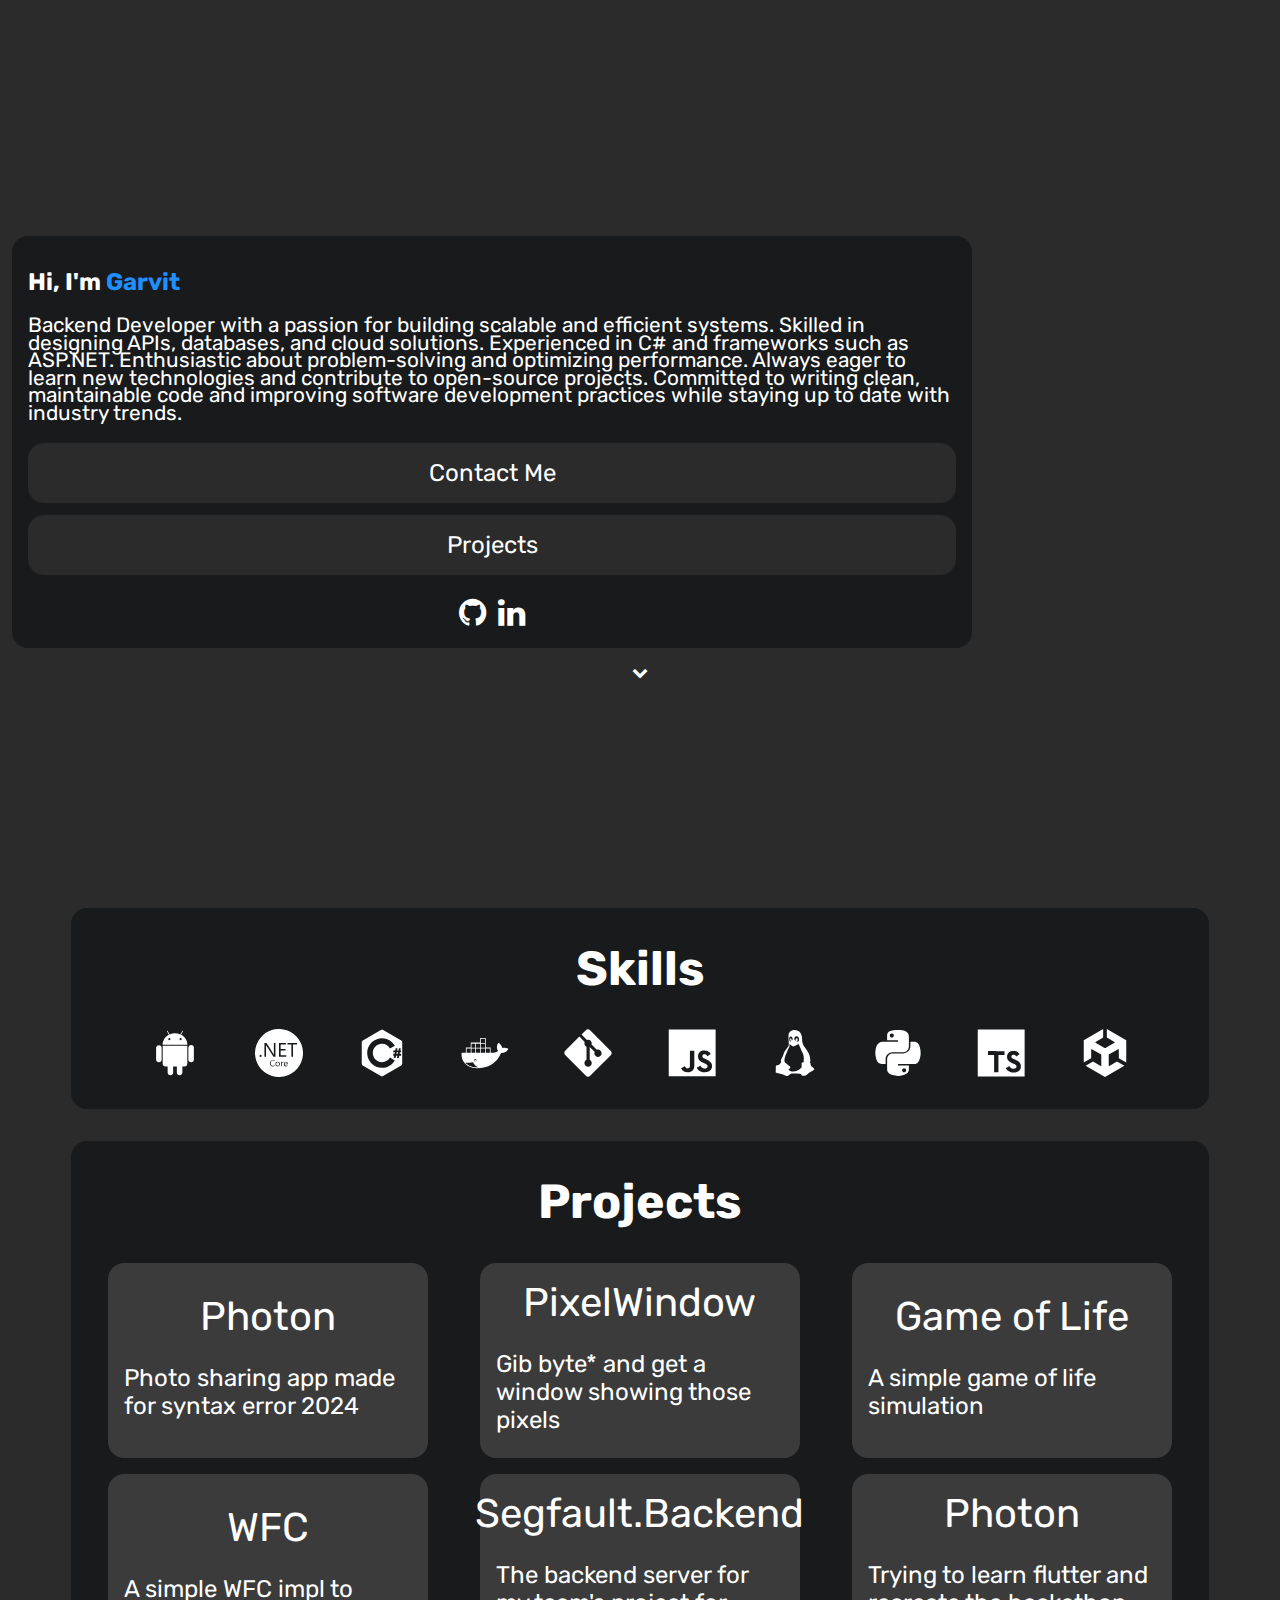
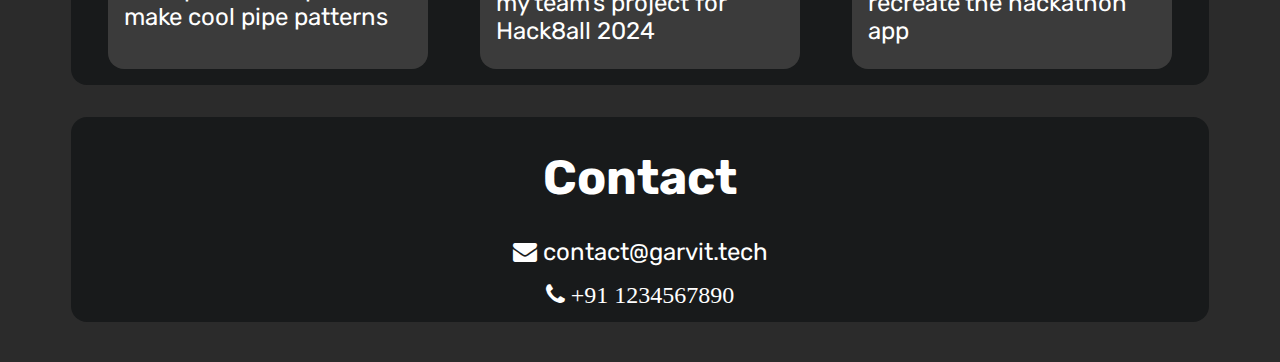
==== index.html @ 266274a6 "replace placeholder data" ====
<!DOCTYPE html>
<html lang="en">
<head>
    <meta charset="UTF-8">
    <title>Garvit Sharma</title>
    <meta name="viewport" content="width=device-width, initial-scale=1">
    <link rel="stylesheet" href="style.css">
    <!--suppress JSUnresolvedLibraryURL -->
    <link rel="stylesheet" href="https://cdnjs.cloudflare.com/ajax/libs/font-awesome/4.7.0/css/font-awesome.min.css">
</head>
<body>
<div class="first_page">
    <div class="first_page_content">
        <div class="about_me">
            <div class="about_me_content">
                <h1 class="title">Hi, I'm <span class="name">Garvit</span></h1>
                <p class="about_me_description">
                    Backend Developer with a passion for building scalable and efficient systems. Skilled in designing APIs, databases, and cloud solutions. Experienced in C# and frameworks such as ASP.NET. Enthusiastic about problem-solving and optimizing performance. Always eager to learn new technologies and contribute to open-source projects. Committed to writing clean, maintainable code and improving software development practices while staying up to date with industry trends.
                </p>
                <div class="social_links">
                    <div class="buttons">
                        <input type="button" class="button" style="margin-right: 1rem" value="Contact Me"
                               onclick="window.location.href='#third_page';">
                        <input type="button" class="button" value="Projects"
                               onclick="window.location.href='#second_page';">
                    </div>
                    <div class="links">
                        <a class="github_icon fa fa-github" href="https://github.com/gqvz"></a>
                        <a class="fa fa-linkedin" href="https://www.linkedin.com/in/garvit-sharma-71357a207/"></a>
                    </div>
                </div>
            </div>
        </div>
        <img class="image" src="https://media1.tenor.com/m/nisaHYy8yAYAAAAd/besito-catlove.gif"
                 alt="cet">
    </div>
    <a class="down_arrow fa fa-chevron-down" href="#second_page"></a>

</div>
<div id="second_page" class="second_page">
    <div class="second_page_content">
        <div class="skills_section">
            <h1 class="skills_header">Skills</h1>
            <div class="skills_list">
                <svg class="svg_skill" viewBox="0 0 128 128"
                     xmlns="http://www.w3.org/2000/svg" data-darkreader-inline-fill="">
                    <path d="M21.005 43.003c-4.053-.002-7.338 3.291-7.339 7.341l.005 30.736a7.34 7.34 0 0 0 7.342 7.343 7.33 7.33 0 0 0 7.338-7.342V50.34a7.345 7.345 0 0 0-7.346-7.337m59.193-27.602 5.123-9.355a1.023 1.023 0 0 0-.401-1.388 1.02 1.02 0 0 0-1.382.407l-5.175 9.453c-4.354-1.938-9.227-3.024-14.383-3.019-5.142-.005-10.013 1.078-14.349 3.005L44.45 5.075a1.01 1.01 0 0 0-1.378-.406 1.007 1.007 0 0 0-.404 1.38l5.125 9.349c-10.07 5.193-16.874 15.083-16.868 26.438l66.118-.008c.002-11.351-6.79-21.221-16.845-26.427M48.942 29.858a2.772 2.772 0 0 1 .003-5.545 2.78 2.78 0 0 1 2.775 2.774 2.776 2.776 0 0 1-2.778 2.771m30.106-.005a2.77 2.77 0 0 1-2.772-2.771 2.793 2.793 0 0 1 2.773-2.778 2.79 2.79 0 0 1 2.767 2.779 2.767 2.767 0 0 1-2.768 2.77M31.195 44.39l.011 47.635a7.82 7.82 0 0 0 7.832 7.831l5.333.002.006 16.264c-.001 4.05 3.291 7.342 7.335 7.342 4.056 0 7.342-3.295 7.343-7.347l-.004-16.26 9.909-.003.004 16.263c0 4.047 3.293 7.346 7.338 7.338 4.056.003 7.344-3.292 7.343-7.344l-.005-16.259 5.352-.004a7.835 7.835 0 0 0 7.836-7.834l-.009-47.635zm83.134 5.943a7.34 7.34 0 0 0-7.341-7.339c-4.053-.004-7.337 3.287-7.337 7.342l.006 30.738a7.334 7.334 0 0 0 7.339 7.339 7.337 7.337 0 0 0 7.338-7.343z"></path>
                </svg>
                <svg class="svg_skill" viewBox="0 0 128 128"
                     xmlns="http://www.w3.org/2000/svg" data-darkreader-inline-fill="">
                    <path d="M61.195 0h4.953c12.918.535 25.688 4.89 36.043 12.676 9.809 7.289 17.473 17.437 21.727 28.906 2.441 6.387 3.664 13.18 4.082 19.992v4.211c-.414 11.293-3.664 22.52-9.73 32.082-6.801 10.895-16.922 19.73-28.727 24.828A64.4 64.4 0 0 1 65.082 128h-2.144c-11.735-.191-23.41-3.66-33.297-9.992-11.196-7.113-20.114-17.785-25.028-30.117C1.891 81.19.441 74.02 0 66.812v-4.957c.504-14.39 5.953-28.609 15.41-39.496C23.168 13.31 33.5 6.48 44.887 2.937 50.172 1.27 55.676.41 61.195 0M25.191 37.523c-.03 12.153-.011 24.305-.011 36.454 1.43.011 2.86.011 4.293.011-.075-10.433.101-20.863-.106-31.293.48.907.918 1.84 1.465 2.707C37.035 54.91 43.105 64.5 49.309 74q2.607-.035 5.214.004c-.003-12.16-.007-24.32.004-36.48a308 308 0 0 0-4.25-.012c.075 10.32-.136 20.64.125 30.949-6.507-10.352-13.101-20.645-19.695-30.945a371 371 0 0 0-5.516.007m38.844-.011c-.129 12.16-.004 24.32-.047 36.476 6.469-.015 12.938.024 19.41-.02a83 83 0 0 1 .024-3.952c-5.012-.016-10.027.007-15.043-.02-.074-4.21-.004-8.426-.04-12.637 4.395-.078 8.79.012 13.18-.047-.011-1.277-.011-2.554-.019-3.832-4.387.141-8.773-.054-13.164.012q.019-6.035.02-12.078c4.699 0 9.398-.02 14.093.012-.008-1.301 0-2.606.016-3.906-6.145-.016-12.29-.008-18.43-.008m22.602.054c.004 1.266.004 2.528.008 3.79 3.488-.04 6.972.109 10.46.035-.023 10.863.004 21.718-.011 32.574 1.46.043 2.93.035 4.39-.09-.12-5.992.118-11.988-.156-17.977.067-2.699-.07-5.394.117-8.09.106-2.14-.277-4.277-.035-6.417 3.516.047 7.035.015 10.55.015a60 60 0 0 1 .075-3.832c-8.469-.105-16.937-.094-25.398-.008M13.55 69.094c-1.977.91-2.106 4.023-.149 5.027 1.72 1.18 4.305-.371 4.227-2.41.133-2.004-2.29-3.688-4.078-2.617m29.23 15.289c-4.277 3.469-4.226 11.195.5 14.25 2.668 1.695 6.102 1.344 8.922.215q.017-.93.05-1.86c-2.671 1.395-6.41 1.68-8.675-.61-2.965-3.237-2.297-9.269 1.613-11.476 2.211-1.164 4.907-.824 7.086.239-.007-.66-.004-1.32 0-1.98-3.097-1.099-6.922-1.04-9.496 1.222m17.207 2.71c-1.89.22-3.758 1.22-4.633 2.966-1.253 2.496-1.109 5.867.864 7.96 2.035 2.297 5.945 2.32 8.18.297 2.425-2.308 2.699-6.468.757-9.164-1.148-1.629-3.273-2.183-5.168-2.058m17.887 2.722c-1.66 2.883-1.332 7.25 1.598 9.211 2.183 1.22 4.933.832 7.074-.308q-.008-.927.031-1.848c-1.687 1.07-3.937 1.856-5.812.777-1.309-.722-1.704-2.257-1.914-3.625 2.875-.039 5.746-.082 8.625-.074-.075-1.828-.118-3.894-1.45-5.308-2.199-2.43-6.644-1.657-8.152 1.175M69.46 87.48v12.008q.98-.001 1.973.004c.023-2.195-.04-4.394.023-6.594.016-1.27.527-2.558 1.484-3.414.801-.605 1.883-.27 2.801-.246q-.018-.954-.023-1.902c-1.793-.398-3.336.652-4.242 2.117-.02-.633-.04-1.266-.051-1.894q-.986-.037-1.965-.079m0 0"></path>
                    <path d="M58.758 89.223c1.652-.805 4.023-.41 4.945 1.3 1.05 1.887 1.027 4.383-.137 6.211-1.52 2.286-5.527 1.786-6.523-.742-1.008-2.258-.617-5.484 1.715-6.77zm20.282 3.191c.046-1.574 1.144-3.137 2.726-3.48.976-.164 2.097.007 2.773.793.672.714.813 1.714.98 2.64-2.16.012-4.32-.031-6.48.047zm0 0"></path>
                </svg>
                <svg class="svg_skill" viewBox="0 0 128 128"
                     xmlns="http://www.w3.org/2000/svg" data-darkreader-inline-fill="">
                    <path d="m117.5 33.5.3-.2c-.6-1.1-1.5-2.1-2.4-2.6L67.1 2.9c-.8-.5-1.9-.7-3.1-.7s-2.3.3-3.1.7l-48 27.9c-1.7 1-2.9 3.5-2.9 5.4v55.7c0 1.1.2 2.3.9 3.4l-.2.1c.5.8 1.2 1.5 1.9 1.9l48.2 27.9c.8.5 1.9.7 3.1.7s2.3-.3 3.1-.7l48-27.9c1.7-1 2.9-3.5 2.9-5.4V36.1c.1-.8 0-1.7-.4-2.6m-53.5 70c-21.8 0-39.5-17.7-39.5-39.5S42.2 24.5 64 24.5c14.7 0 27.5 8.1 34.3 20l-13 7.5C81.1 44.5 73.1 39.5 64 39.5c-13.5 0-24.5 11-24.5 24.5s11 24.5 24.5 24.5c9.1 0 17.1-5 21.3-12.4l12.9 7.6c-6.8 11.8-19.6 19.8-34.2 19.8M115 62h-3.2l-.9 4h4.1v5h-5l-1.2 6h-4.9l1.2-6h-3.8l-1.2 6h-4.8l1.2-6H94v-5h3.5l.9-4H94v-5h5.3l1.2-6h4.9l-1.2 6h3.8l1.2-6h4.8l-1.2 6h2.2zm-12.7 4h3.8l.9-4h-3.8z"></path>
                </svg>
                <svg class="svg_skill" viewBox="0 0 128 128"
                     xmlns="http://www.w3.org/2000/svg" data-darkreader-inline-fill="">
                    <path d="M124.8 52.1c-4.3-2.5-10-2.8-14.8-1.4-.6-5.2-4-9.7-8-12.9l-1.6-1.3-1.4 1.6c-2.7 3.1-3.5 8.3-3.1 12.3.3 2.9 1.2 5.9 3 8.3-1.4.8-2.9 1.9-4.3 2.4-2.8 1-5.9 2-8.9 2H79V49H66V24H51v12H26v13H13v14H1.8l-.2 1.5c-.5 6.4.3 12.6 3 18.5l1.1 2.2.1.2c7.9 13.4 21.7 19 36.8 19 29.2 0 53.3-13.1 64.3-40.6 7.4.4 15-1.8 18.6-8.9l.9-1.8zM28 39h10v11H28zm13.1 44.2c0 1.7-1.4 3.1-3.1 3.1s-3.1-1.4-3.1-3.1 1.4-3.1 3.1-3.1c1.7.1 3.1 1.4 3.1 3.1M28 52h10v11H28zm-13 0h11v11H15zm27.7 50.2c-15.8-.1-24.3-5.4-31.3-12.4 2.1.1 4.1.2 5.9.2 1.6 0 3.2 0 4.7-.1 3.9-.2 7.3-.7 10.1-1.5 2.3 5.3 6.5 10.2 14 13.8zM51 63H40V52h11zm0-13H40V39h11zm13 13H53V52h11zm0-13H53V39h11zm0-13H53V26h11zm13 26H66V52h11zM38.8 81.2c-.2-.1-.5-.2-.8-.2-1.2 0-2.2 1-2.2 2.2s1 2.2 2.2 2.2 2.2-1 2.2-2.2c0-.3-.1-.6-.2-.8-.2.3-.4.5-.8.5-.5 0-.9-.4-.9-.9.1-.4.3-.7.5-.8"></path>
                </svg>
                <svg class="svg_skill" viewBox="0 0 128 128"
                     xmlns="http://www.w3.org/2000/svg" data-darkreader-inline-fill="">
                    <path d="M124.742 58.378 69.625 3.264c-3.172-3.174-8.32-3.174-11.497 0L46.685 14.71l14.518 14.518c3.375-1.139 7.243-.375 9.932 2.314a9.66 9.66 0 0 1 2.293 9.993L87.42 55.529c3.385-1.167 7.292-.413 9.994 2.295 3.78 3.777 3.78 9.9 0 13.679a9.673 9.673 0 0 1-13.683 0 9.68 9.68 0 0 1-2.105-10.521L68.578 47.933l-.002 34.341a9.7 9.7 0 0 1 2.559 1.828c3.779 3.777 3.779 9.898 0 13.683-3.779 3.777-9.904 3.777-13.679 0-3.778-3.784-4.088-9.905-.311-13.683.934-.933 1.855-1.638 2.855-2.11V47.333c-1-.472-1.92-1.172-2.856-2.111-2.861-2.86-3.396-7.06-1.928-10.576L40.983 20.333 3.229 58.123c-3.175 3.177-3.155 8.325.02 11.5l55.126 55.114c3.173 3.174 8.325 3.174 11.503 0l54.86-54.858c3.175-3.176 3.178-8.327.004-11.501"></path>
                </svg>
                <svg class="svg_skill" viewBox="0 0 128 128"
                     xmlns="http://www.w3.org/2000/svg" data-darkreader-inline-fill="">
                    <path d="M2 1v125h125V1zm66.119 106.513c-1.845 3.749-5.367 6.212-9.448 7.401-6.271 1.44-12.269.619-16.731-2.059-2.986-1.832-5.318-4.652-6.901-7.901l9.52-5.83c.083.035.333.487.667 1.071 1.214 2.034 2.261 3.474 4.319 4.485 2.022.69 6.461 1.131 8.175-2.427 1.047-1.81.714-7.628.714-14.065C58.433 78.073 58.48 68 58.48 58h11.709c0 11 .06 21.418 0 32.152.025 6.58.596 12.446-2.07 17.361m48.574-3.308c-4.07 13.922-26.762 14.374-35.83 5.176-1.916-2.165-3.117-3.296-4.26-5.795 4.819-2.772 4.819-2.772 9.508-5.485 2.547 3.915 4.902 6.068 9.139 6.949 5.748.702 11.531-1.273 10.234-7.378-1.333-4.986-11.77-6.199-18.873-11.531-7.211-4.843-8.901-16.611-2.975-23.335 1.975-2.487 5.343-4.343 8.877-5.235l3.688-.477c7.081-.143 11.507 1.727 14.756 5.355.904.916 1.642 1.904 3.022 4.045-3.772 2.404-3.76 2.381-9.163 5.879-1.154-2.486-3.069-4.046-5.093-4.724-3.142-.952-7.104.083-7.926 3.403-.285 1.023-.226 1.975.227 3.665 1.273 2.903 5.545 4.165 9.377 5.926 11.031 4.474 14.756 9.271 15.672 14.981.882 4.916-.213 8.105-.38 8.581"></path>
                </svg>
                <svg class="svg_skill" viewBox="0 0 128 128"
                     xmlns="http://www.w3.org/2000/svg" data-darkreader-inline-fill="">
                    <path d="M113.823 104.595c-1.795-1.478-3.629-2.921-5.308-4.525-1.87-1.785-3.045-3.944-2.789-6.678.147-1.573-.216-2.926-2.113-3.452.446-1.154.864-1.928 1.033-2.753.188-.92.178-1.887.204-2.834.264-9.96-3.334-18.691-8.663-26.835-2.454-3.748-5.017-7.429-7.633-11.066-4.092-5.688-5.559-12.078-5.633-18.981a47.6 47.6 0 0 0-1.081-9.475C80.527 11.956 77.291 7.233 71.422 4.7c-4.497-1.942-9.152-2.327-13.901-1.084-6.901 1.805-11.074 6.934-10.996 14.088.074 6.885.417 13.779.922 20.648.288 3.893-.312 7.252-2.895 10.34-2.484 2.969-4.706 6.172-6.858 9.397-1.229 1.844-2.317 3.853-3.077 5.931-2.07 5.663-3.973 11.373-7.276 16.5-1.224 1.9-1.363 4.026-.494 6.199.225.563.363 1.429.089 1.882-2.354 3.907-5.011 7.345-10.066 8.095-3.976.591-4.172 1.314-4.051 5.413.1 3.337.061 6.705-.28 10.021-.363 3.555.008 4.521 3.442 5.373 7.924 1.968 15.913 3.647 23.492 6.854 3.227 1.365 6.465.891 9.064-1.763 2.713-2.771 6.141-3.855 9.844-3.859 6.285-.005 12.572.298 18.86.369 1.702.02 2.679.653 3.364 2.199.84 1.893 2.26 3.284 4.445 3.526 4.193.462 8.013-.16 11.19-3.359 3.918-3.948 8.436-7.066 13.615-9.227 1.482-.619 2.878-1.592 4.103-2.648 2.231-1.922 2.113-3.146-.135-5M62.426 24.12c.758-2.601 2.537-4.289 5.243-4.801 2.276-.43 4.203.688 5.639 3.246 1.546 2.758 2.054 5.64.734 8.658-1.083 2.474-1.591 2.707-4.123 1.868-.474-.157-.937-.343-1.777-.652.708-.594 1.154-1.035 1.664-1.382 1.134-.772 1.452-1.858 1.346-3.148-.139-1.694-1.471-3.194-2.837-3.175-1.225.017-2.262 1.167-2.4 2.915-.086 1.089.095 2.199.173 3.589-3.446-1.023-4.711-3.525-3.662-7.118m-12.75-2.251c1.274-1.928 3.197-2.314 5.101-1.024 2.029 1.376 3.547 5.256 2.763 7.576-.285.844-1.127 1.5-1.716 2.241l-.604-.374c-.23-1.253-.276-2.585-.757-3.733-.304-.728-1.257-1.184-1.919-1.762-.622.739-1.693 1.443-1.757 2.228-.088 1.084.477 2.28.969 3.331.311.661 1.001 1.145 1.713 1.916l-1.922 1.51c-3.018-2.7-3.915-8.82-1.871-11.909M87.34 86.075c-.203 2.604-.5 2.713-3.118 3.098-1.859.272-2.359.756-2.453 2.964a102 102 0 0 0-.012 7.753c.061 1.77-.537 3.158-1.755 4.393-6.764 6.856-14.845 10.105-24.512 8.926-4.17-.509-6.896-3.047-9.097-6.639.98-.363 1.705-.607 2.412-.894 3.122-1.27 3.706-3.955 1.213-6.277-1.884-1.757-3.986-3.283-6.007-4.892-1.954-1.555-3.934-3.078-5.891-4.629-1.668-1.323-2.305-3.028-2.345-5.188-.094-5.182.972-10.03 3.138-14.747 1.932-4.209 3.429-8.617 5.239-12.885.935-2.202 1.906-4.455 3.278-6.388 1.319-1.854 2.134-3.669 1.988-5.94-.084-1.276-.016-2.562-.016-3.843l.707-.352c1.141.985 2.302 1.949 3.423 2.959 4.045 3.646 7.892 3.813 12.319.67 1.888-1.341 3.93-2.47 5.927-3.652.497-.294 1.092-.423 1.934-.738 2.151 5.066 4.262 10.033 6.375 15 1.072 2.524 1.932 5.167 3.264 7.547 2.671 4.775 4.092 9.813 4.07 15.272-.012 2.83.137 5.67-.081 8.482"
                          fill-rule="evenodd"></path>
                </svg>
                <svg class="svg_skill" viewBox="0 0 128 128"
                     xmlns="http://www.w3.org/2000/svg" data-darkreader-inline-fill="">
                    <path d="M49.33 62h29.159C86.606 62 93 55.132 93 46.981V19.183c0-7.912-6.632-13.856-14.555-15.176-5.014-.835-10.195-1.215-15.187-1.191-4.99.023-9.612.448-13.805 1.191C37.098 6.188 35 10.758 35 19.183V30h29v4H23.776c-8.484 0-15.914 5.108-18.237 14.811-2.681 11.12-2.8 17.919 0 29.53C7.614 86.983 12.569 93 21.054 93H31V79.952C31 70.315 39.428 62 49.33 62m-1.838-39.11c-3.026 0-5.478-2.479-5.478-5.545 0-3.079 2.451-5.581 5.478-5.581 3.015 0 5.479 2.502 5.479 5.581-.001 3.066-2.465 5.545-5.479 5.545m74.789 25.921C120.183 40.363 116.178 34 107.682 34H97v12.981C97 57.031 88.206 65 78.489 65H49.33C41.342 65 35 72.326 35 80.326v27.8c0 7.91 6.745 12.564 14.462 14.834 9.242 2.717 17.994 3.208 29.051 0C85.862 120.831 93 116.549 93 108.126V97H64v-4h43.682c8.484 0 11.647-5.776 14.599-14.66 3.047-9.145 2.916-17.799 0-29.529m-41.955 55.606c3.027 0 5.479 2.479 5.479 5.547 0 3.076-2.451 5.579-5.479 5.579-3.015 0-5.478-2.502-5.478-5.579 0-3.068 2.463-5.547 5.478-5.547"></path>
                </svg>
                <svg class="svg_skill" viewBox="0 0 128 128"
                     xmlns="http://www.w3.org/2000/svg" data-darkreader-inline-fill="">
                    <path d="M2 63.91v62.5h125v-125H2zm100.73-5a15.56 15.56 0 0 1 7.82 4.5 20.6 20.6 0 0 1 3 4c0 .16-5.4 3.81-8.69 5.85-.12.08-.6-.44-1.13-1.23a7.09 7.09 0 0 0-5.87-3.53c-3.79-.26-6.23 1.73-6.21 5a4.6 4.6 0 0 0 .54 2.34c.83 1.73 2.38 2.76 7.24 4.86 8.95 3.85 12.78 6.39 15.16 10 2.66 4 3.25 10.46 1.45 15.24-2 5.2-6.9 8.73-13.83 9.9a38.3 38.3 0 0 1-9.52-.1A23 23 0 0 1 80 109.19c-1.15-1.27-3.39-4.58-3.25-4.82a9 9 0 0 1 1.15-.73l4.6-2.64 3.59-2.08.75 1.11a16.8 16.8 0 0 0 4.74 4.54c4 2.1 9.46 1.81 12.16-.62a5.43 5.43 0 0 0 .69-6.92c-1-1.39-3-2.56-8.59-5-6.45-2.78-9.23-4.5-11.77-7.24a16.5 16.5 0 0 1-3.43-6.25 25 25 0 0 1-.22-8c1.33-6.23 6-10.58 12.82-11.87a31.7 31.7 0 0 1 9.49.26zm-29.34 5.24v5.12H57.16v46.23H45.65V69.26H29.38v-5a49 49 0 0 1 .14-5.16c.06-.08 10-.12 22-.1h21.81z"></path>
                </svg>
                <svg class="svg_skill" viewBox="0 0 128 128"
                     xmlns="http://www.w3.org/2000/svg" data-darkreader-inline-fill="">
                    <path d="M59.049 0 7.339 29.855V89.56l19.825-11.45V54.714c.009-.402.225-.771.573-.967a1.13 1.13 0 0 1 1.129-.008l24.087 13.9a2.28 2.28 0 0 1 1.133 1.97v27.8a1.16 1.16 0 0 1-.565.98 1.13 1.13 0 0 1-1.124.012l-20.27-11.718-19.832 11.46L63.991 128l51.702-29.856-19.817-11.46-20.261 11.703a1.15 1.15 0 0 1-1.124-.008 1.15 1.15 0 0 1-.568-.976V69.608c0-.82.424-1.56 1.133-1.968L99.13 53.737a1.12 1.12 0 0 1 1.124.008c.352.196.572.565.575.967v23.396l19.83 11.454V29.855h-.009L68.96 0v22.9l20.26 11.696c.347.204.555.577.555.984 0 .403-.212.773-.555.976L65.137 50.468a2.3 2.3 0 0 1-2.27 0L38.791 36.556a1.12 1.12 0 0 1-.56-.976 1.13 1.13 0 0 1 .56-.984L59.048 22.9zm0 0"></path>
                </svg>
            </div>
        </div>
        <div class="projects_section">
            <h1 class="projects_header">Projects</h1>
            <div class="projects_list">
                <div class="project">
                    <a href="https://github.com/phot-on" class="project_title" >Photon</a>
                    <p class="project_description">
                        Photo sharing app made for syntax error 2024
                    </p>
                </div>

                <div class="project">
                    <a href="https://github.com/gqvz/PixelWindow" class="project_title" >PixelWindow</a>
                    <p class="project_description">
                        Gib byte* and get a window showing those pixels
                    </p>
                </div>

                <div class="project">
                    <a href="https://github.com/gqvz/GameOfLife" class="project_title" >Game of Life</a>
                    <p class="project_description">
                        A simple game of life simulation
                    </p>
                </div>

                <div class="project">
                    <a href="https://github.com/gqvz/WFC" class="project_title" >WFC</a>
                    <p class="project_description">
                        A simple WFC impl to make cool pipe patterns
                    </p>
                </div>

                <div class="project">
                    <a href="https://github.com/gqvz/Segfault.Backend" class="project_title" >Segfault.Backend</a>
                    <p class="project_description">
                        The backend server for my team's project for Hack8all 2024
                    </p>
                </div>

                <div class="project">
                    <a href="https://github.com/gqvz/photon" class="project_title">Photon</a>
                    <p class="project_description">
                        Trying to learn flutter and recreate the hackathon app
                    </p>
                </div>
            </div>
        </div>
    </div>
</div>
<div id="third_page" class="third_page">
    <div class="third_page_content">
        <div class="contact_section">
            <h1 class="contact_header">Contact</h1>
            <div class="contact_info">
                <a class="email" href="mailto:contact@garvit.tech">
                    <span class="fa fa-envelope"></span>
                    contact@garvit.tech
                </a>
                <span class="phone fa fa-phone">
                    +91 1234567890
                </span>
            </div>
        </div>
    </div>
</div>
</body>
</html>
---- style.css ----
@import url('https://fonts.googleapis.com/css2?family=Roboto:ital,wght@0,100..900;1,100..900&family=Rubik:ital,wght@0,300..900;1,300..900&display=swap');

body {
    display: flex;
    flex-direction: column;
    background-color: #2b2b2b;
    color: white;
}

* {
    font-family: 'Rubik', sans-serif;
}

.skills_header, .projects_header, .contact_header {
    align-self: center;
    font-size: 3rem;
}

a, a:visited {
    font-family: 'Rubik', sans-serif;
    text-decoration: none;
    color: white;
}

.name {
    color: dodgerblue;
}

.button {
    background: #2b2b2b;
    border-radius: 1rem;
    color: white;
    font-family: 'Rubik', sans-serif;
    box-shadow: none;
    border: none;
    margin-right: 1rem;
}

.button:hover {
    background: #3b3b3b;
}

.button:active {
    background: #1b1b1b;
}

.first_page {
    display: flex;
    flex-direction: column;
    justify-content: center;
    height: 100vh;
}

.first_page_content {
    display: flex;
    flex-direction: row;
    justify-content: space-around;
    flex-wrap: wrap;
    align-content: center;
}

.second_page_content, .third_page_content {
    display: flex;
    flex-direction: row;
    justify-content: space-around;
    flex-wrap: wrap;
    align-content: center;
}

.about_me {
    display: flex;
    overflow: scroll;
    flex-direction: column;
    background-color: #181a1b;
    border-radius: 1rem;
}

.about_me_content {
    word-wrap: break-word;
    padding: 1rem;
}

.skills_section, .projects_section, .contact_section {
    display: flex;
    flex-direction: column;
    margin-bottom: 2rem;
    justify-content: center;
    align-self: center;
    width: 90%;
    height: 100%;
    background-color: #181a1b;
    border-radius: 1rem;
}

.contact_section {
    margin-bottom: 2rem;
}

.skills_list {
    display: flex;
    flex-direction: row;
    justify-content: space-evenly;
    align-self: center;
    flex-wrap: wrap;
    width: 90%;
    height: 100%;
    margin-bottom: 2rem;
    border-radius: 1rem;
}

.projects_list {
    display: flex;
    flex-direction: row;
    justify-content: space-evenly;
    align-self: center;
    flex-wrap: wrap;
    width: 100%;
    height: 100%;
    margin-bottom: 1rem;
    border-radius: 1rem;
}

.project {
    display: flex;
    flex-direction: column;
    justify-content: center;
    background-color: #3b3b3b;
    border-radius: 1rem;
}

.project_title {
    align-self: center;
    margin-top: 1rem;
}

.project_description {
    overflow: scroll;
    padding-left: 1rem;
    padding-right: 1rem;
}

.github_icon {
    padding-right: 0.3rem;
}

.contact_info {
    display: flex;
    flex-wrap: wrap;
    flex-direction: column;
    justify-content: space-around;
    margin-bottom: 1rem;
}

.email{
    margin-bottom: 1rem;
}

.phone {
    align-self: center;
}

@media only screen and (min-width: 1480px) {
    .down_arrow {
        padding-top: 6rem;
        align-self: center;
    }

    .links {
        font-size: 2rem;
        padding-top: 1rem;
    }

    .button {
        padding: 1rem;
        font-size: 2rem;
    }

    .contact_info {
        align-self: center;
        margin-bottom: 1rem;
        font-size: 2rem;
    }

    .title {
        font-size: 4rem;
    }

    .social_links {
        display: flex;
        flex-direction: row;
        justify-content: space-between;
        align-content: flex-end;
    }

    .about_me_description {
        line-height: 2rem;
        font-size: 2em;
    }

    .about_me {
        min-width: 20rem;
        max-width: 60rem;
    }

    .svg_skill {
        width: 7rem;
        height: 7rem;
        fill: rgb(255, 255, 255);
    }

    .image {
        height: 30rem;
        width: 30rem;
        border-radius: 50%;
        margin-top: 2rem;
    }

    .skills_list {
        gap: 7rem;
    }

    .projects_list {
        gap: 1rem;
    }

    .skill_item {
        width: 2rem;
        padding: 2rem 5rem 1rem;
        height: 2rem;
    }

    .project {
        min-width: 2rem;
        max-width: 24rem;
    }

    .project_title {
        font-size: 2.5rem;
    }

    .project_description {
        font-size: 1.5rem;
    }
}

@media only screen and (min-width: 1300px) and (max-width: 1480px) {
    .down_arrow {
        padding-top: 6rem;
        align-self: center;
    }

    .links {
        font-size: 2rem;
        padding-top: 1rem;
    }

    .button {
        padding: 1rem;
        font-size: 1.6rem;
    }

    .contact_info {
        align-self: center;
        margin-bottom: 1rem;
        font-size: 2rem;
    }

    .title {
        font-size: 2rem;
    }

    .social_links {
        display: flex;
        flex-direction: row;
        justify-content: space-between;
        align-content: flex-end;
    }

    .about_me_description {
        line-height: 1.8rem;
        font-size: 1.5em;
    }

    .about_me {
        min-width: 10rem;
        max-width: 60rem;
    }

    .svg_skill {
        width: 7rem;
        height: 7rem;
        fill: rgb(255, 255, 255);
    }

    .image {
        width: 20rem;
        height: 20rem;
        border-radius: 50%;
        margin-top: 1rem;
    }

    .skills_list {
        gap: 6rem;
    }

    .projects_list {
        gap: 0.8rem;
    }

    .skill_item {
        width: 5rem;
        padding: 2rem 5rem 1rem;
        height: 5rem;
    }

    .project {
        min-width: 2rem;
        max-width: 24rem;
    }

    .project_title {
        font-size: 2.5rem;
    }

    .project_description {
        font-size: 1.5rem;
    }
}
@media only screen and (min-width: 1130px) and (max-width: 1300px) {
    .down_arrow {
        margin-top: 1rem;
        align-self: center;
    }

    .links {
        font-size: 2rem;
        padding-top: 0.5rem;
        align-self: center;
    }

    .button {
        width: 100%;
        padding: 1rem 3rem 1rem;
        margin-bottom: 0.7rem;
        font-size: 1.5rem;
    }

    .contact_info {
        align-self: center;
        margin-bottom: 1rem;
        font-size: 1.5rem;
    }

    .title {
        font-size: 1.5rem;
    }

    .social_links {
        display: flex;
        flex-direction: column;
        justify-content: center;
        align-content: center;
    }

    .about_me_description {
        line-height: 1.1rem;
        font-size: 1.3rem;
    }

    .about_me {
        min-width: 10rem;
        max-width: 60rem;
    }

    .svg_skill {
        width: 3rem;
        height: 3rem;
        fill: rgb(255, 255, 255);
    }

    .image {
        width: 18rem;
        height: 18rem;
        border-radius: 50%;
        margin-top: 1rem;
    }

    .email {
        margin-bottom: 1rem;
    }

    .skills_list {
        gap: 2rem;
    }

    .projects_list {
        gap: 1rem;
    }

    .skill_item {
        width: 5rem;
        padding: 2rem 5rem 1rem;
        height: 5rem;
    }

    .project {
        min-width: 25vw;
        max-width: 20rem;
    }

    .project_title {
        font-size: 2.5rem;
    }

    .project_description {
        font-size: 1.5rem;
    }
}
@media only screen and (min-width: 750px) and (max-width: 1130px) {
    .down_arrow {
        margin-top: 1rem;
        align-self: center;
    }

    .links {
        font-size: 2rem;
        padding-top: 0.5rem;
        align-self: center;
    }

    .button {
        width: 100%;
        padding: 1rem 3rem 1rem;
        margin-bottom: 0.7rem;
        font-size: 1.5rem;
    }

    .contact_info {
        align-self: center;
        margin-bottom: 1rem;
        font-size: 1.5rem;
    }

    .title {
        font-size: 1.5rem;
    }

    .social_links {
        display: flex;
        flex-direction: column;
        justify-content: center;
        align-content: center;
    }

    .about_me_description {
        line-height: 1.1rem;
        font-size: 1.3rem;
    }

    .about_me {
        min-width: 10rem;
        max-width: 60rem;
    }

    .svg_skill {
        width: 3rem;
        height: 3rem;
        fill: rgb(255, 255, 255);
    }

    .image {
        width: 18rem;
        height: 18rem;
        border-radius: 50%;
        margin-top: 1rem;
    }

    .email {
        margin-bottom: 1rem;
    }

    .skills_list {
        gap: 2rem;
    }

    .projects_list {
        gap: 1rem;
    }

    .skill_item {
        width: 5rem;
        padding: 2rem 5rem 1rem;
        height: 5rem;
    }

    .project {
        min-width: 40vw;
        max-width: 20rem;
    }

    .project_title {
        font-size: 2.5rem;
    }

    .project_description {
        font-size: 1.5rem;
    }
}
@media only screen and (min-width: 650px) and (max-width: 750px) {
    .down_arrow {
        margin-top: 1rem;
        align-self: center;
    }

    .links {
        font-size: 2rem;
        padding-top: 0.5rem;
        align-self: center;
    }

    .button {
        width: 100%;
        padding: 1rem 3rem 1rem;
        margin-bottom: 0.7rem;
        font-size: 1.5rem;
    }

    .contact_info {
        align-self: center;
        margin-bottom: 1rem;
        font-size: 1.5rem;
    }

    .title {
        font-size: 1.5rem;
    }

    .social_links {
        display: flex;
        flex-direction: column;
        justify-content: center;
        align-content: center;
    }

    .about_me_description {
        line-height: 1.1rem;
        font-size: 1.3rem;
    }

    .about_me {
        min-width: 10rem;
        max-width: 60rem;
    }

    .svg_skill {
        width: 3rem;
        height: 3rem;
        fill: rgb(255, 255, 255);
    }

    .image {
        width: 18rem;
        height: 18rem;
        border-radius: 50%;
        margin-top: 1rem;
    }

    .email {
        margin-bottom: 1rem;
    }

    .skills_list {
        gap: 2rem;
    }

    .projects_list {
        gap: 1rem;
    }

    .skill_item {
        width: 5rem;
        padding: 2rem 5rem 1rem;
        height: 5rem;
    }

    .project {
        min-width: 80vw;
        max-width: 20rem;
    }

    .project_title {
        font-size: 2.5rem;
    }

    .project_description {
        font-size: 1.5rem;
    }
}

@media only screen and (min-width: 400px) and (max-width: 650px) {
    .down_arrow {
        margin-top: 1rem;
        align-self: center;
    }

    .links {
        font-size: 2rem;
        padding-top: 0.5rem;
        align-self: center;
    }

    .button {
        width: 100%;
        padding: 0.7rem 3rem 0.7rem;
        margin-bottom: 0.7rem;
        font-size: 1.5rem;
    }

    .contact_info {
        align-self: center;
        margin-bottom: 1rem;
        font-size: 1.5rem;
    }

    .title {
        font-size: 1.5rem;
    }

    .social_links {
        display: flex;
        flex-direction: column;
        justify-content: center;
        align-content: center;
    }

    .about_me_description {
        line-height: 1.1rem;
        font-size: 1.3rem;
    }

    .about_me {
        min-width: 10rem;
        max-width: 60rem;
    }

    .svg_skill {
        width: 3rem;
        height: 3rem;
        fill: rgb(255, 255, 255);
    }

    .image {
        width: 18rem;
        height: 18rem;
        border-radius: 50%;
        margin-top: 1rem;
    }

    .email {
        margin-bottom: 1rem;
    }

    .skills_list {
        gap: 2rem;
    }

    .projects_list {
        gap: 1rem;
    }

    .skill_item {
        width: 5rem;
        padding: 2rem 5rem 1rem;
        height: 5rem;
    }

    .project {
        min-width: 80vw;
        max-width: 20rem;
    }

    .project_title {
        font-size: 2.5rem;
    }

    .project_description {
        font-size: 1.5rem;
    }
}

@media only screen and (max-width: 400px) {
    .down_arrow {
        margin-top: 1rem;
        align-self: center;
    }

    .links {
        font-size: 1.2rem;
        padding-top: 0.5rem;
        align-self: center;
    }

    .button {
        width: 100%;
        padding: 0.5rem 1rem 0.5rem;
        margin-bottom: 0.7rem;
        font-size: 1rem;
    }

    .contact_info {
        align-self: center;
        margin-bottom: 1rem;
        font-size: 1.5rem;
    }

    .title {
        font-size: 4vh;
    }

    .social_links {
        display: flex;
        flex-direction: column;
        justify-content: center;
        align-content: center;
    }

    .about_me_description {
        line-height: 2vh;
        font-size: 2vh;
    }

    .about_me {
        min-width: 10rem;
        max-width: 60rem;
    }

    .svg_skill {
        width: 3rem;
        height: 3rem;
        fill: rgb(255, 255, 255);
    }

    .image {
        width: 16rem;
        height: 16rem;
        border-radius: 50%;
        margin-top: 1rem;
    }

    .email {
        margin-bottom: 1rem;
    }

    .skills_list {
        gap: 2rem;
    }

    .projects_list {
        gap: 1rem;
    }

    .skill_item {
        width: 5rem;
        padding: 2rem 5rem 1rem;
        height: 5rem;
    }

    .project {
        min-width: 2rem;
        max-width: 17rem;
    }

    .project_title {
        font-size: 2.5rem;
    }

    .project_description {
        font-size: 1.5rem;
    }
}
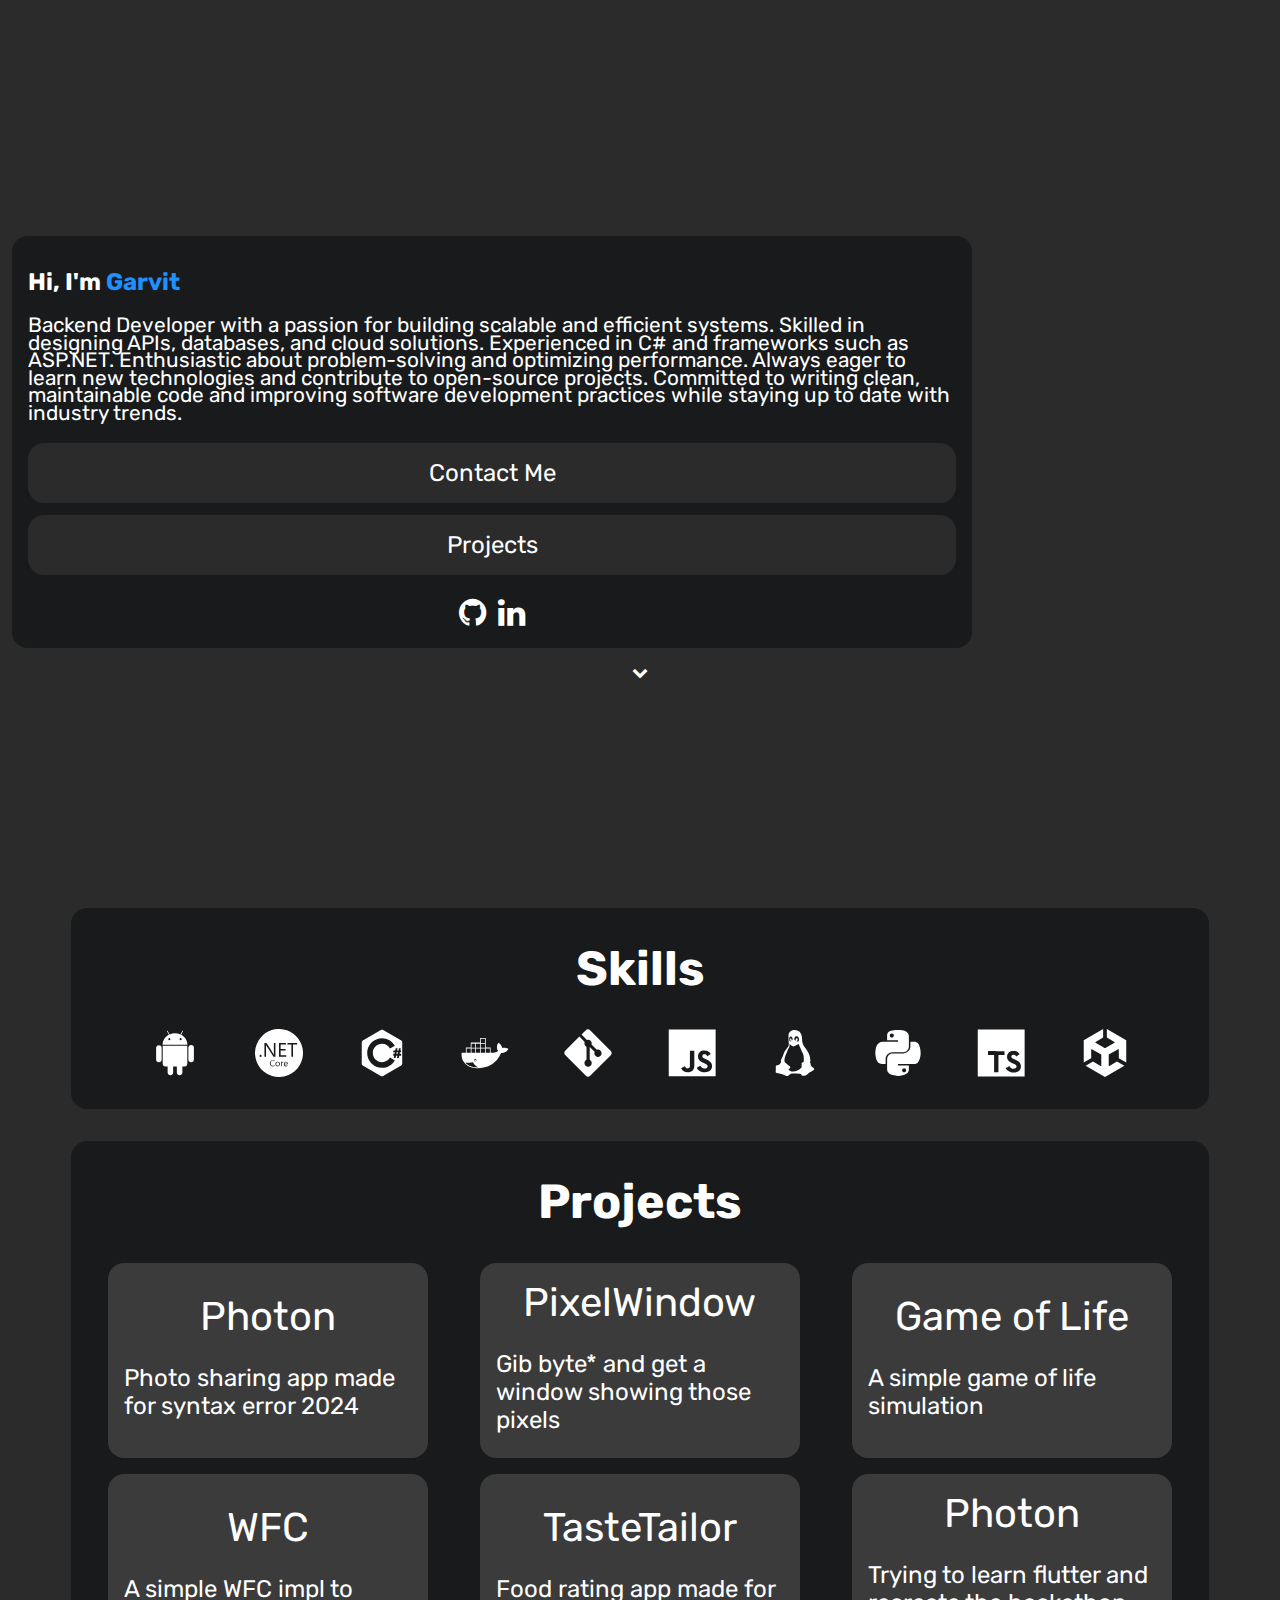
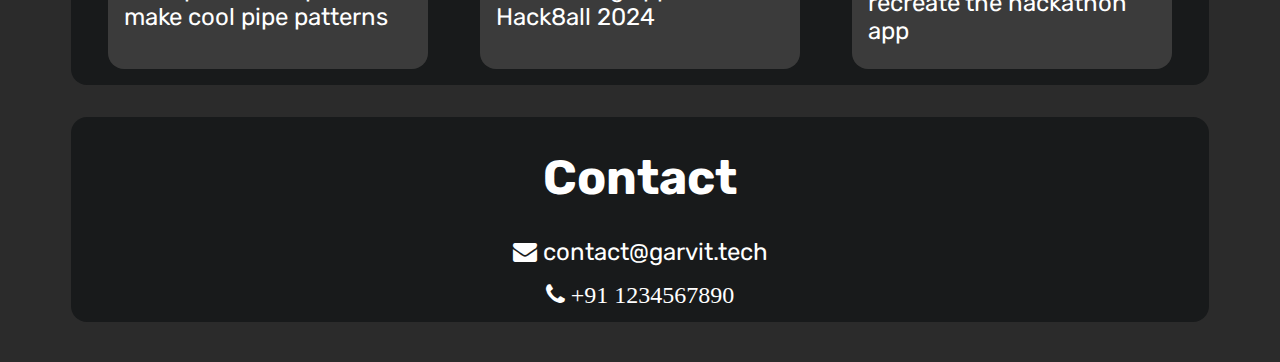
==== commit 03d652fb: "update projects" ====
--- a/index.html
+++ b/index.html
@@ -118,9 +118,9 @@
                 </div>
 
                 <div class="project">
-                    <a href="https://github.com/gqvz/Segfault.Backend" class="project_title" >Segfault.Backend</a>
+                    <a href="https://github.com/gqvz/Segfault.Backend" class="project_title" >TasteTailor</a>
                     <p class="project_description">
-                        The backend server for my team's project for Hack8all 2024
+                        Food rating app made for Hack8all 2024
                     </p>
                 </div>
 
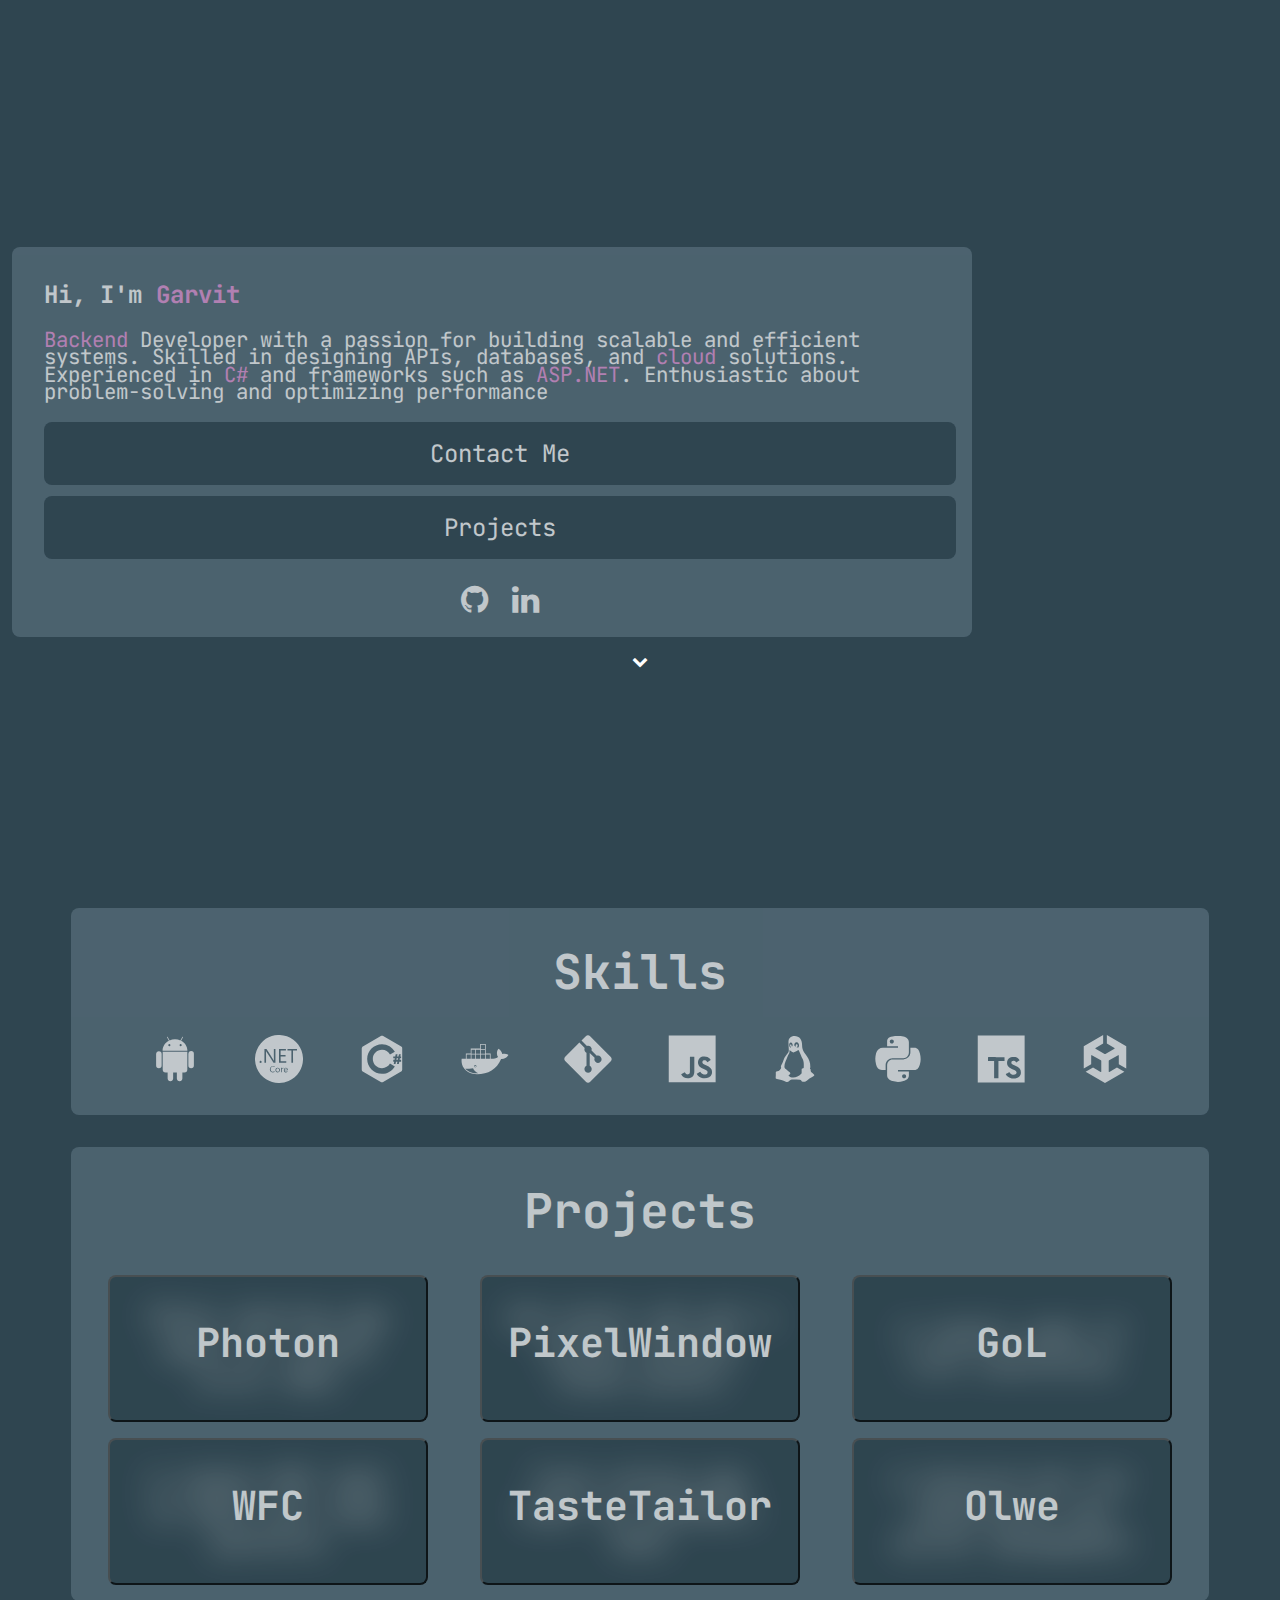
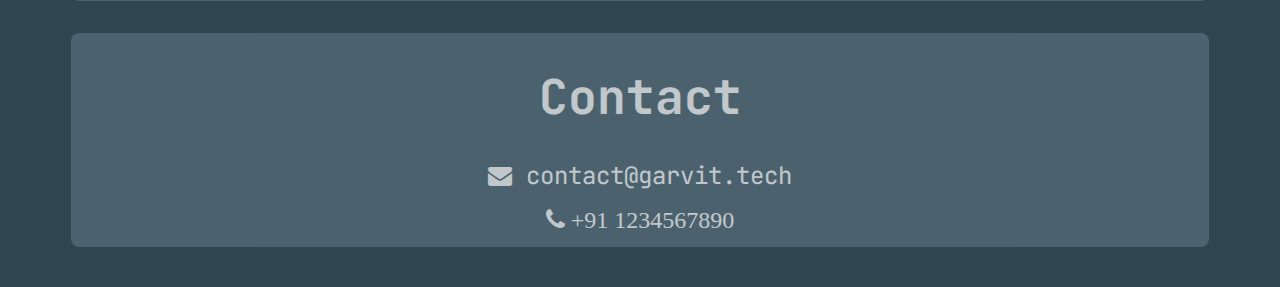
==== commit 7c089ec9: "add anim to projects" ====
--- a/index.html
+++ b/index.html
@@ -13,13 +13,13 @@
     <div class="first_page_content">
         <div class="about_me">
             <div class="about_me_content">
-                <h1 class="title">Hi, I'm <span class="name">Garvit</span></h1>
+                <h1 class="title">Hi, I'm <span class="blue">Garvit</span></h1>
                 <p class="about_me_description">
-                    Backend Developer with a passion for building scalable and efficient systems. Skilled in designing APIs, databases, and cloud solutions. Experienced in C# and frameworks such as ASP.NET. Enthusiastic about problem-solving and optimizing performance. Always eager to learn new technologies and contribute to open-source projects. Committed to writing clean, maintainable code and improving software development practices while staying up to date with industry trends.
+                    <span class="blue">Backend</span> Developer with a passion for building scalable and efficient systems. Skilled in designing APIs, databases, and <span class="blue">cloud</span>  solutions. Experienced in <span class="blue">C#</span> and frameworks such as <span class="blue">ASP.NET</span>. Enthusiastic about problem-solving and optimizing performance
                 </p>
                 <div class="social_links">
                     <div class="buttons">
-                        <input type="button" class="button" style="margin-right: 1rem" value="Contact Me"
+                        <input type="button" class="contact_button button"  value="Contact Me"
                                onclick="window.location.href='#third_page';">
                         <input type="button" class="button" value="Projects"
                                onclick="window.location.href='#second_page';">
@@ -89,47 +89,46 @@
         <div class="projects_section">
             <h1 class="projects_header">Projects</h1>
             <div class="projects_list">
-                <div class="project">
-                    <a href="https://github.com/phot-on" class="project_title" >Photon</a>
-                    <p class="project_description">
+                <button class="project">
+                    <h1 class="project_title" >Photon</h1>
+                    <p class="project_description" onclick="window.location.href='https://github.com/phot-on'">
                         Photo sharing app made for syntax error 2024
                     </p>
-                </div>
+                </button>
 
-                <div class="project">
-                    <a href="https://github.com/gqvz/PixelWindow" class="project_title" >PixelWindow</a>
-                    <p class="project_description">
+                <button class="project" >
+                    <h1 class="project_title" >PixelWindow</h1>
+                    <p class="project_description" onclick="window.location.href='https://github.com/gqvz/pixelwindow'">
                         Gib byte* and get a window showing those pixels
                     </p>
-                </div>
+                </button>
 
-                <div class="project">
-                    <a href="https://github.com/gqvz/GameOfLife" class="project_title" >Game of Life</a>
-                    <p class="project_description">
+                <button class="project">
+                    <h1 class="project_title" >GoL</h1>
+                    <p class="project_description" onclick="window.location.href='https://github.com/gqvz/gameoflife'">
                         A simple game of life simulation
                     </p>
-                </div>
+                </button>
 
-                <div class="project">
-                    <a href="https://github.com/gqvz/WFC" class="project_title" >WFC</a>
-                    <p class="project_description">
+                <button class="project">
+                    <h1 class="project_title" >WFC</h1>
+                    <p class="project_description" onclick="window.location.href='https://github.com/gqvz/wfc'">
                         A simple WFC impl to make cool pipe patterns
                     </p>
-                </div>
+                </button>
 
-                <div class="project">
-                    <a href="https://github.com/gqvz/Segfault.Backend" class="project_title" >TasteTailor</a>
-                    <p class="project_description">
+                <button class="project">
+                    <h1 class="project_title" >TasteTailor</h1>
+                    <p class="project_description" onclick="window.location.href='https://github.com/gqvz/segfault.backend'">
                         Food rating app made for Hack8all 2024
                     </p>
-                </div>
-
-                <div class="project">
-                    <a href="https://github.com/gqvz/photon" class="project_title">Photon</a>
-                    <p class="project_description">
-                        Trying to learn flutter and recreate the hackathon app
+                </button>
+                <button class="project">
+                    <h1 class="project_title">Olwe</h1>
+                    <p class="project_description" onclick="window.location.href='https://github.com/gqvz/olwe'">
+                        A discord bot for moderation and server management
                     </p>
-                </div>
+                </button>
             </div>
         </div>
     </div>
--- a/style.css
+++ b/style.css
@@ -1,14 +1,14 @@
-@import url('https://fonts.googleapis.com/css2?family=Roboto:ital,wght@0,100..900;1,100..900&family=Rubik:ital,wght@0,300..900;1,300..900&display=swap');
+@import url('https://fonts.googleapis.com/css2?family=JetBrains+Mono:ital,wght@0,100..800;1,100..800&display=swap');
 
 body {
     display: flex;
     flex-direction: column;
-    background-color: #2b2b2b;
+    background-color: #2F4550;
     color: white;
 }
 
 * {
-    font-family: 'Rubik', sans-serif;
+    font-family: 'JetBrains Mono', sans-serif;
 }
 
 .skills_header, .projects_header, .contact_header {
@@ -17,23 +17,30 @@
 }
 
 a, a:visited {
-    font-family: 'Rubik', sans-serif;
+    font-family: 'JetBrains Mono', sans-serif;
     text-decoration: none;
     color: white;
 }
 
-.name {
-    color: dodgerblue;
-}
-
+.blue {
+    color: #E899DC;
+}
+
+.contact_button {
+    margin-right: 1rem;
+}
 .button {
-    background: #2b2b2b;
-    border-radius: 1rem;
+    background: #2F4550;
+    border-radius: 0.5rem;
     color: white;
-    font-family: 'Rubik', sans-serif;
+    font-family: 'Jetbrains Mono', sans-serif;
     box-shadow: none;
     border: none;
     margin-right: 1rem;
+}
+
+.button:hover {
+    cursor: pointer;
 }
 
 .button:hover {
@@ -68,16 +75,16 @@
 }
 
 .about_me {
-    display: flex;
-    overflow: scroll;
+    opacity: 0.7;
+    display: flex;
     flex-direction: column;
-    background-color: #181a1b;
-    border-radius: 1rem;
+    background-color: #586F7C;
+    border-radius: 0.5rem;
 }
 
 .about_me_content {
     word-wrap: break-word;
-    padding: 1rem;
+    padding: 1rem 1rem 1rem 2rem;
 }
 
 .skills_section, .projects_section, .contact_section {
@@ -88,8 +95,9 @@
     align-self: center;
     width: 90%;
     height: 100%;
-    background-color: #181a1b;
-    border-radius: 1rem;
+    opacity: 0.7;
+    background-color: #586F7C;
+    border-radius: 0.5rem;
 }
 
 .contact_section {
@@ -105,7 +113,7 @@
     width: 90%;
     height: 100%;
     margin-bottom: 2rem;
-    border-radius: 1rem;
+    border-radius: 0.5rem;
 }
 
 .projects_list {
@@ -117,24 +125,48 @@
     width: 100%;
     height: 100%;
     margin-bottom: 1rem;
-    border-radius: 1rem;
+    border-radius: 0.5rem;
 }
 
 .project {
+    color: inherit;
+    cursor: pointer;
+    text-align: center;
     display: flex;
     flex-direction: column;
     justify-content: center;
-    background-color: #3b3b3b;
-    border-radius: 1rem;
+    background-color: #2F4550;
+    border-radius: 0.5rem;
 }
 
 .project_title {
     align-self: center;
     margin-top: 1rem;
 }
-
 .project_description {
-    overflow: scroll;
+    transition: filter 0.4s ease;
+}
+
+.project:hover .project_description, .project:focus .project_description {
+    pointer-events: all;
+    opacity: 1;
+    z-index: 1;
+    filter: none;
+}
+
+.project_title {
+    position: absolute;
+    transition: filter 0.4s ease;
+}
+
+.project:hover .project_title, .project:focus .project_title {
+    filter: blur(16px);
+}
+.project_description {
+    pointer-events: none;
+    opacity: 1;
+    filter: blur(16px);
+    overflow: hidden;
     padding-left: 1rem;
     padding-right: 1rem;
 }
@@ -156,6 +188,7 @@
 }
 
 .phone {
+    font-family: "Jetbrains Mono", sans-serif;
     align-self: center;
 }
 
@@ -193,8 +226,8 @@
     }
 
     .about_me_description {
-        line-height: 2rem;
-        font-size: 2em;
+        line-height: 2.5rem;
+        font-size: 1.7em;
     }
 
     .about_me {
@@ -209,6 +242,7 @@
     }
 
     .image {
+        object-fit: cover;
         height: 30rem;
         width: 30rem;
         border-radius: 50%;
@@ -293,6 +327,7 @@
     }
 
     .image {
+        object-fit: cover;
         width: 20rem;
         height: 20rem;
         border-radius: 50%;
@@ -379,6 +414,7 @@
     }
 
     .image {
+        object-fit: cover;
         width: 18rem;
         height: 18rem;
         border-radius: 50%;
@@ -469,6 +505,7 @@
     }
 
     .image {
+        object-fit: cover;
         width: 18rem;
         height: 18rem;
         border-radius: 50%;
@@ -559,6 +596,7 @@
     }
 
     .image {
+        object-fit: cover;
         width: 18rem;
         height: 18rem;
         border-radius: 50%;
@@ -650,6 +688,7 @@
     }
 
     .image {
+        object-fit: cover;
         width: 18rem;
         height: 18rem;
         border-radius: 50%;
@@ -741,6 +780,7 @@
     }
 
     .image {
+        object-fit: cover;
         width: 16rem;
         height: 16rem;
         border-radius: 50%;
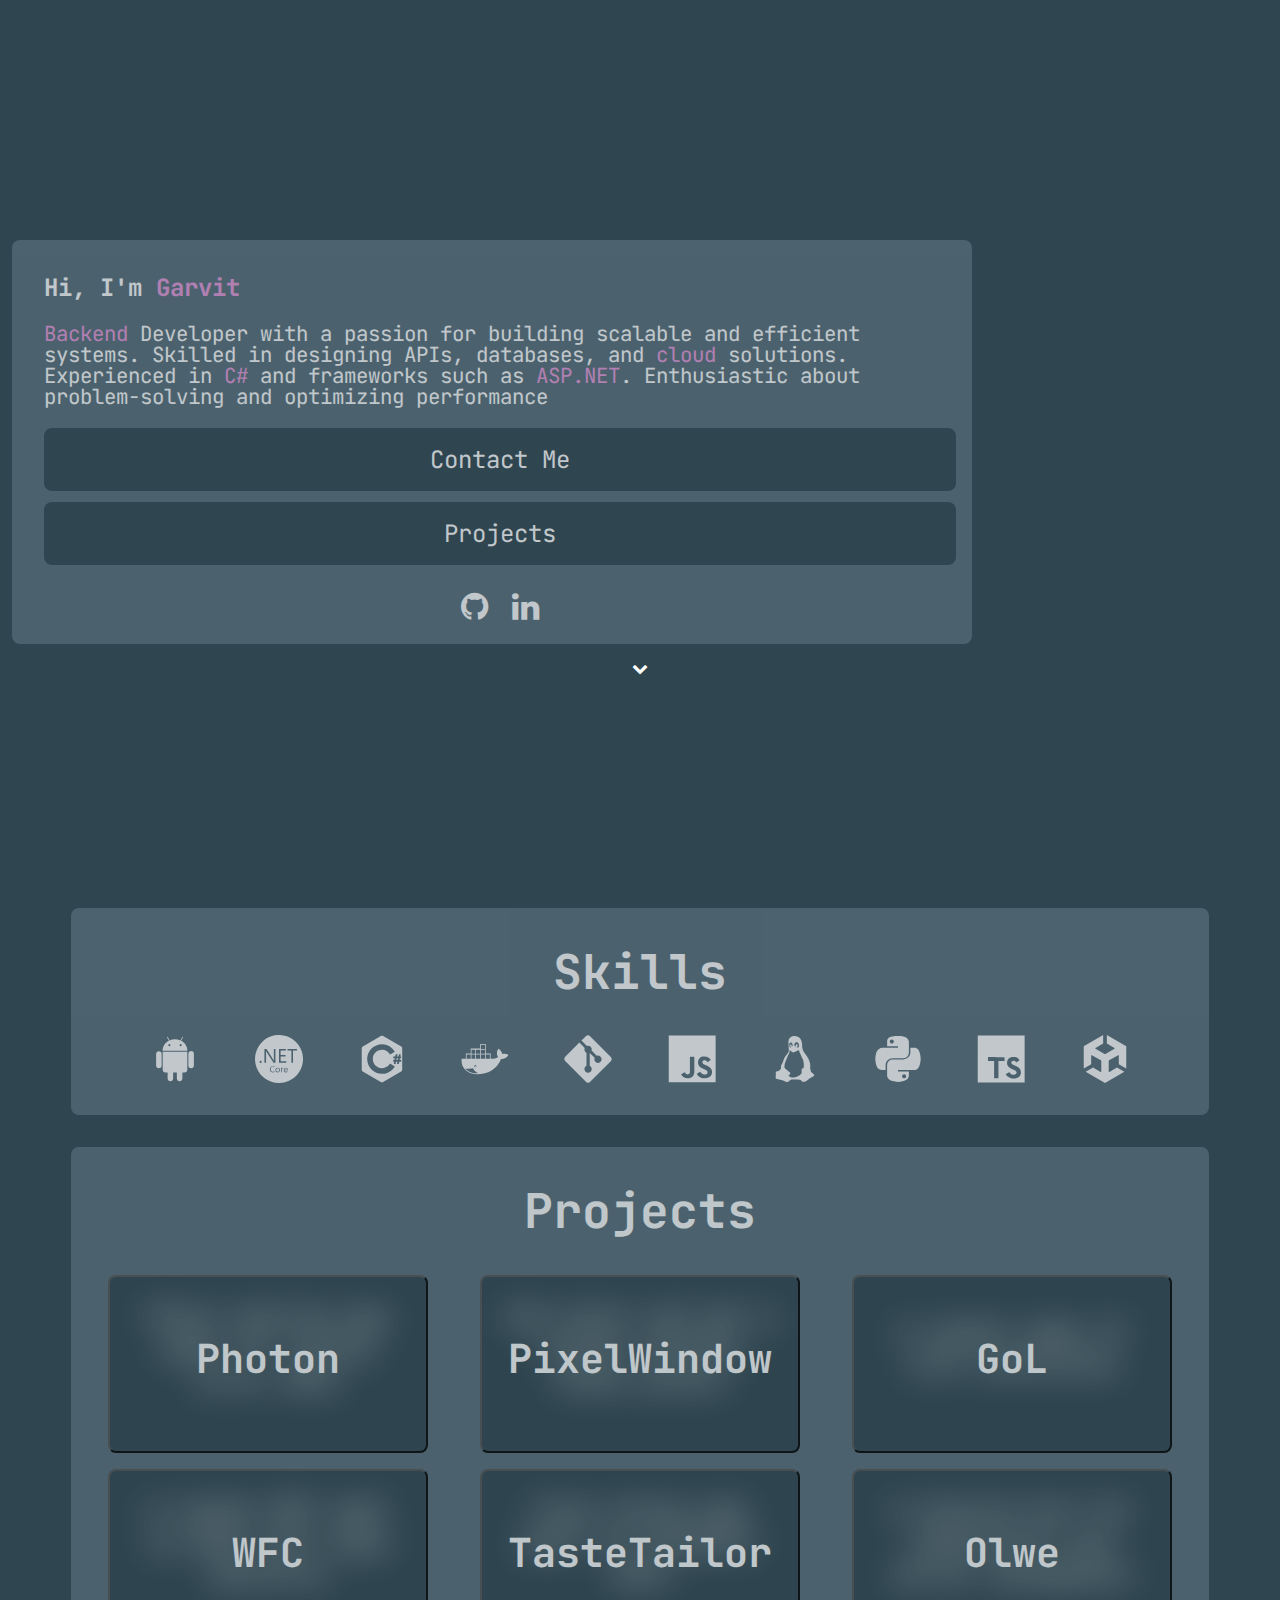
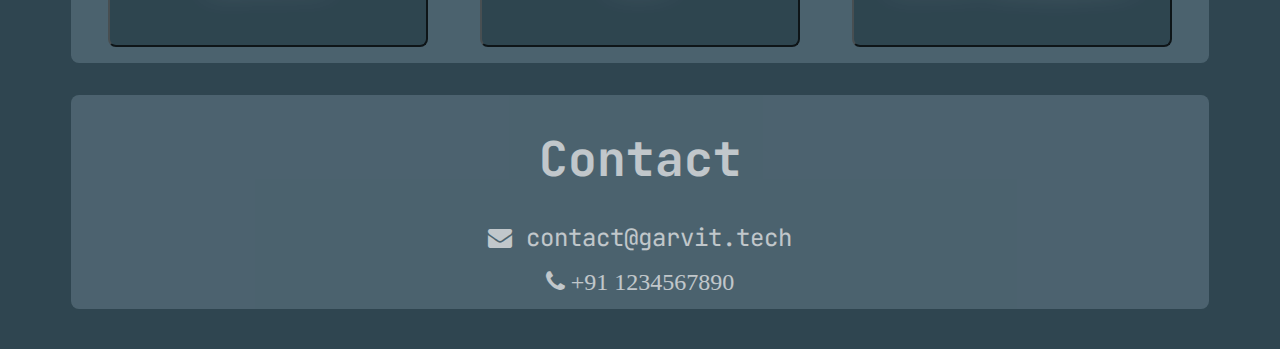
==== commit 761a8039: "add gh button" ====
--- a/index.html
+++ b/index.html
@@ -91,42 +91,48 @@
             <div class="projects_list">
                 <button class="project">
                     <h1 class="project_title" >Photon</h1>
-                    <p class="project_description" onclick="window.location.href='https://github.com/phot-on'">
+                    <p class="project_description">
                         Photo sharing app made for syntax error 2024
+                        <br><span class="fa fa-github project_gh_button" onclick="window.location.href='https://github.com/gqvz/photon'"></span>
                     </p>
                 </button>
 
                 <button class="project" >
                     <h1 class="project_title" >PixelWindow</h1>
-                    <p class="project_description" onclick="window.location.href='https://github.com/gqvz/pixelwindow'">
+                    <p class="project_description">
                         Gib byte* and get a window showing those pixels
+                        <br><span class="fa fa-github project_gh_button" onclick="window.location.href='https://github.com/gqvz/pixelwindow'"></span>
                     </p>
                 </button>
 
                 <button class="project">
                     <h1 class="project_title" >GoL</h1>
-                    <p class="project_description" onclick="window.location.href='https://github.com/gqvz/gameoflife'">
+                    <p class="project_description">
                         A simple game of life simulation
+                        <br><span class="fa fa-github project_gh_button" onclick="window.location.href='https://github.com/gqvz/gameoflife'"></span>
                     </p>
                 </button>
 
                 <button class="project">
                     <h1 class="project_title" >WFC</h1>
-                    <p class="project_description" onclick="window.location.href='https://github.com/gqvz/wfc'">
+                    <p class="project_description">
                         A simple WFC impl to make cool pipe patterns
+                        <br><span class="fa fa-github project_gh_button" onclick="window.location.href='https://github.com/gqvz/wfc'"></span>
                     </p>
                 </button>
 
                 <button class="project">
                     <h1 class="project_title" >TasteTailor</h1>
-                    <p class="project_description" onclick="window.location.href='https://github.com/gqvz/segfault.backend'">
+                    <p class="project_description">
                         Food rating app made for Hack8all 2024
+                        <br><span class="fa fa-github project_gh_button" onclick="window.location.href='https://github.com/gqvz/segfault.backend'"></span>
                     </p>
                 </button>
                 <button class="project">
                     <h1 class="project_title">Olwe</h1>
-                    <p class="project_description" onclick="window.location.href='https://github.com/gqvz/olwe'">
+                    <p class="project_description">
                         A discord bot for moderation and server management
+                        <br><span class="fa fa-github project_gh_button" onclick="window.location.href='https://github.com/gqvz/olwe'"></span>
                     </p>
                 </button>
             </div>
--- a/style.css
+++ b/style.css
@@ -9,6 +9,10 @@
 
 * {
     font-family: 'JetBrains Mono', sans-serif;
+}
+
+body * {
+    -webkit-tap-highlight-color: rgba(0,0,0,0);
 }
 
 .skills_header, .projects_header, .contact_header {
@@ -148,22 +152,29 @@
 }
 
 .project:hover .project_description, .project:focus .project_description {
-    pointer-events: all;
     opacity: 1;
     z-index: 1;
     filter: none;
 }
 
+.project:hover .project_gh_button, .project:focus .project_gh_button {
+    visibility: visible !important;
+}
+
+.project_gh_button {
+    touch-action: none;
+    visibility:hidden !important;
+}
+
 .project_title {
     position: absolute;
     transition: filter 0.4s ease;
 }
 
-.project:hover .project_title, .project:focus .project_title {
+.project:hover .project_title, .project:focus-within .project_title {
     filter: blur(16px);
 }
 .project_description {
-    pointer-events: none;
     opacity: 1;
     filter: blur(16px);
     overflow: hidden;
@@ -226,7 +237,7 @@
     }
 
     .about_me_description {
-        line-height: 2.5rem;
+        line-height: 2.6rem;
         font-size: 1.7em;
     }
 
@@ -311,7 +322,7 @@
     }
 
     .about_me_description {
-        line-height: 1.8rem;
+        line-height: 1.9rem;
         font-size: 1.5em;
     }
 
@@ -398,7 +409,7 @@
     }
 
     .about_me_description {
-        line-height: 1.1rem;
+        line-height: 1.3rem;
         font-size: 1.3rem;
     }
 
@@ -489,7 +500,7 @@
     }
 
     .about_me_description {
-        line-height: 1.1rem;
+        line-height: 1.3rem;
         font-size: 1.3rem;
     }
 
@@ -580,7 +591,7 @@
     }
 
     .about_me_description {
-        line-height: 1.1rem;
+        line-height: 1.3rem;
         font-size: 1.3rem;
     }
 
@@ -672,7 +683,7 @@
     }
 
     .about_me_description {
-        line-height: 1.1rem;
+        line-height: 1.3rem;
         font-size: 1.3rem;
     }
 
@@ -764,7 +775,7 @@
     }
 
     .about_me_description {
-        line-height: 2vh;
+        line-height: 2.1vh;
         font-size: 2vh;
     }
 
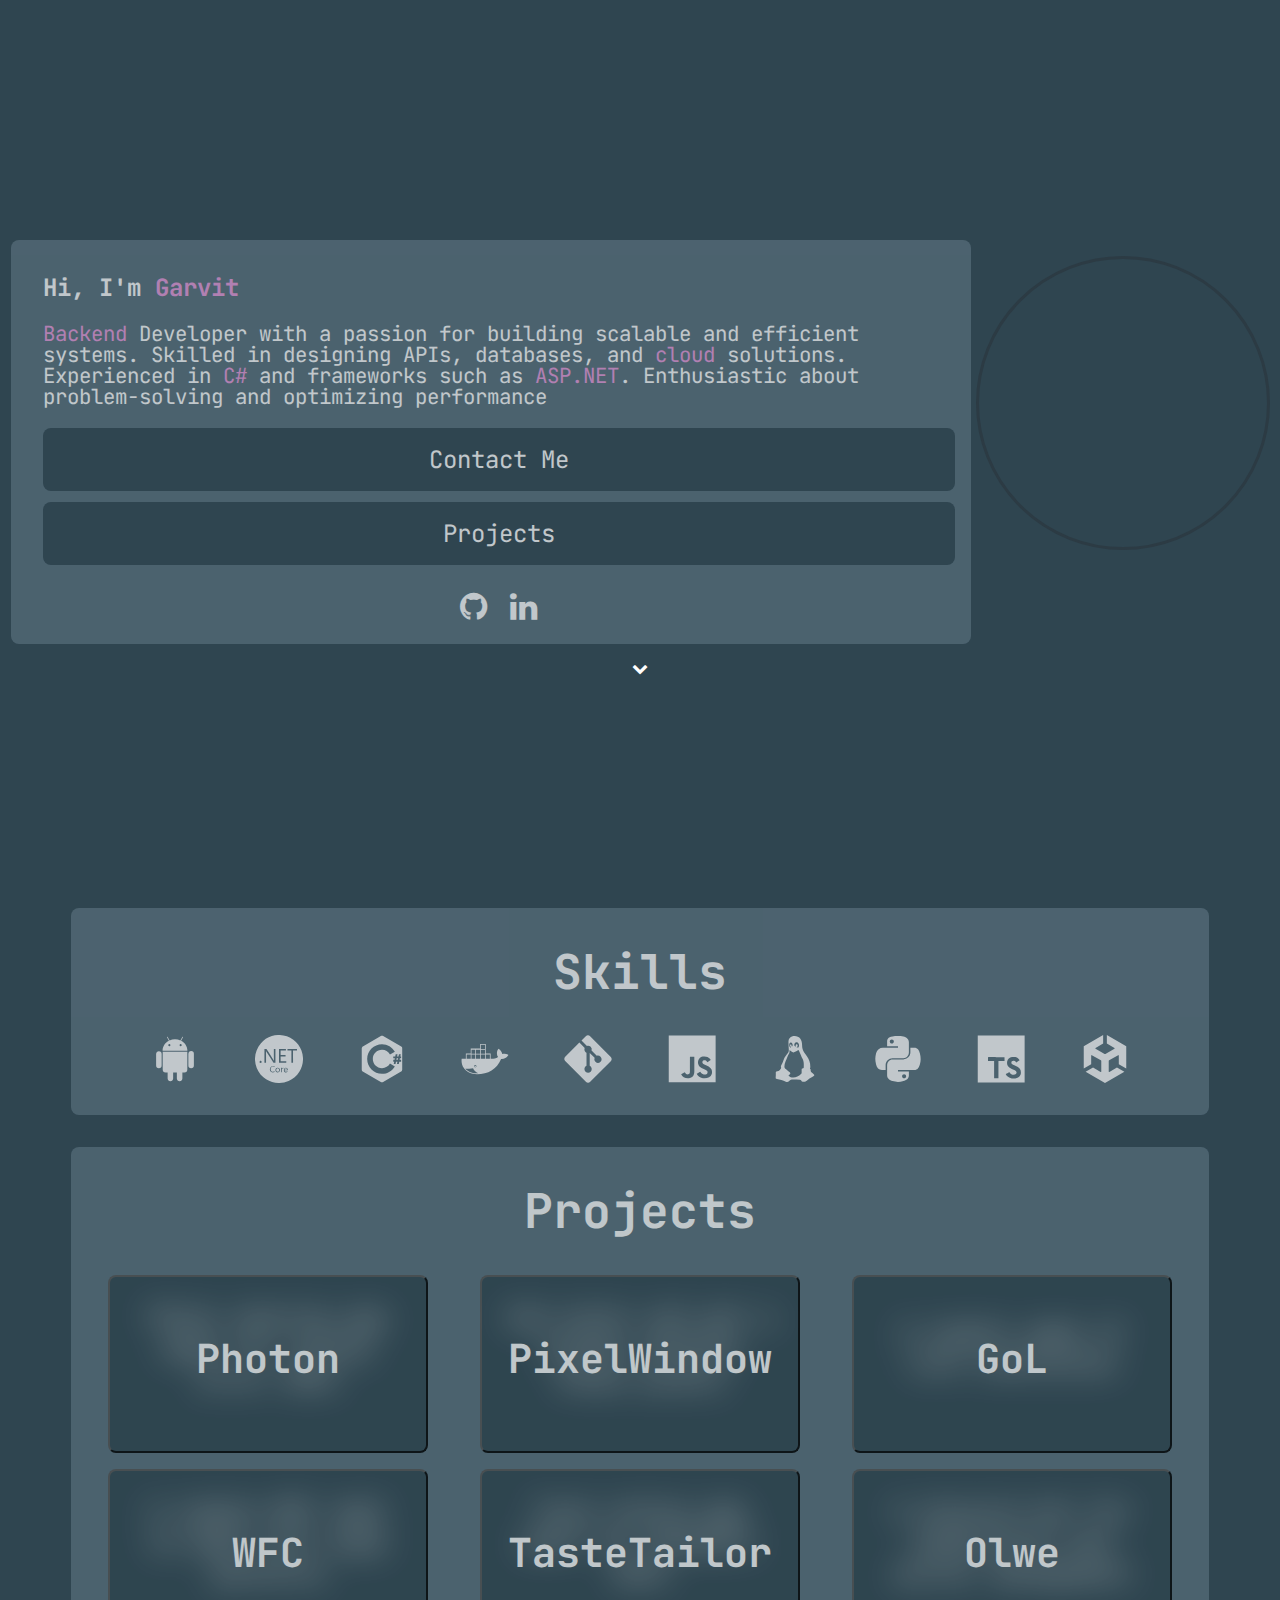
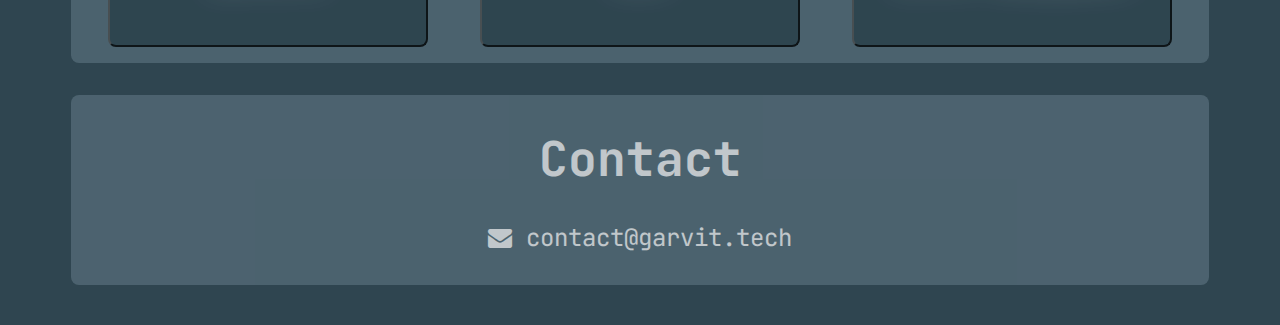
==== commit 50c677ef: "favicon + remove !important + remove .github and .idea" ====
--- a/index.html
+++ b/index.html
@@ -148,9 +148,6 @@
                     <span class="fa fa-envelope"></span>
                     contact@garvit.tech
                 </a>
-                <span class="phone fa fa-phone">
-                    +91 1234567890
-                </span>
             </div>
         </div>
     </div>
--- a/style.css
+++ b/style.css
@@ -13,6 +13,14 @@
 
 body * {
     -webkit-tap-highlight-color: rgba(0,0,0,0);
+}
+
+.image {
+    transition: transform 5s ease;
+    border: #2c3b44 0.2rem solid;
+}
+.image:hover {
+    transform: rotate(360deg);
 }
 
 .skills_header, .projects_header, .contact_header {
@@ -134,7 +142,6 @@
 
 .project {
     color: inherit;
-    cursor: pointer;
     text-align: center;
     display: flex;
     flex-direction: column;
@@ -158,13 +165,21 @@
 }
 
 .project:hover .project_gh_button, .project:focus .project_gh_button {
-    visibility: visible !important;
+    visibility: visible;
 }
 
 .project_gh_button {
+    cursor: pointer;
     touch-action: none;
-    visibility:hidden !important;
-}
+    visibility:hidden;
+}
+.svg_skill:hover {
+    scale: 1.3;
+}
+.svg_skill{
+    transition: scale 0.3s ease;
+}
+
 
 .project_title {
     position: absolute;
@@ -198,10 +213,6 @@
     margin-bottom: 1rem;
 }
 
-.phone {
-    font-family: "Jetbrains Mono", sans-serif;
-    align-self: center;
-}
 
 @media only screen and (min-width: 1480px) {
     .down_arrow {
@@ -210,8 +221,9 @@
     }
 
     .links {
-        font-size: 2rem;
-        padding-top: 1rem;
+        font-size: 3rem;
+        padding-top: 0.5rem;
+        margin-right: 2rem;
     }
 
     .button {
@@ -295,8 +307,9 @@
     }
 
     .links {
-        font-size: 2rem;
-        padding-top: 1rem;
+        font-size: 3rem;
+        padding-top: 0.5rem;
+        margin-right: 1rem;
     }
 
     .button {
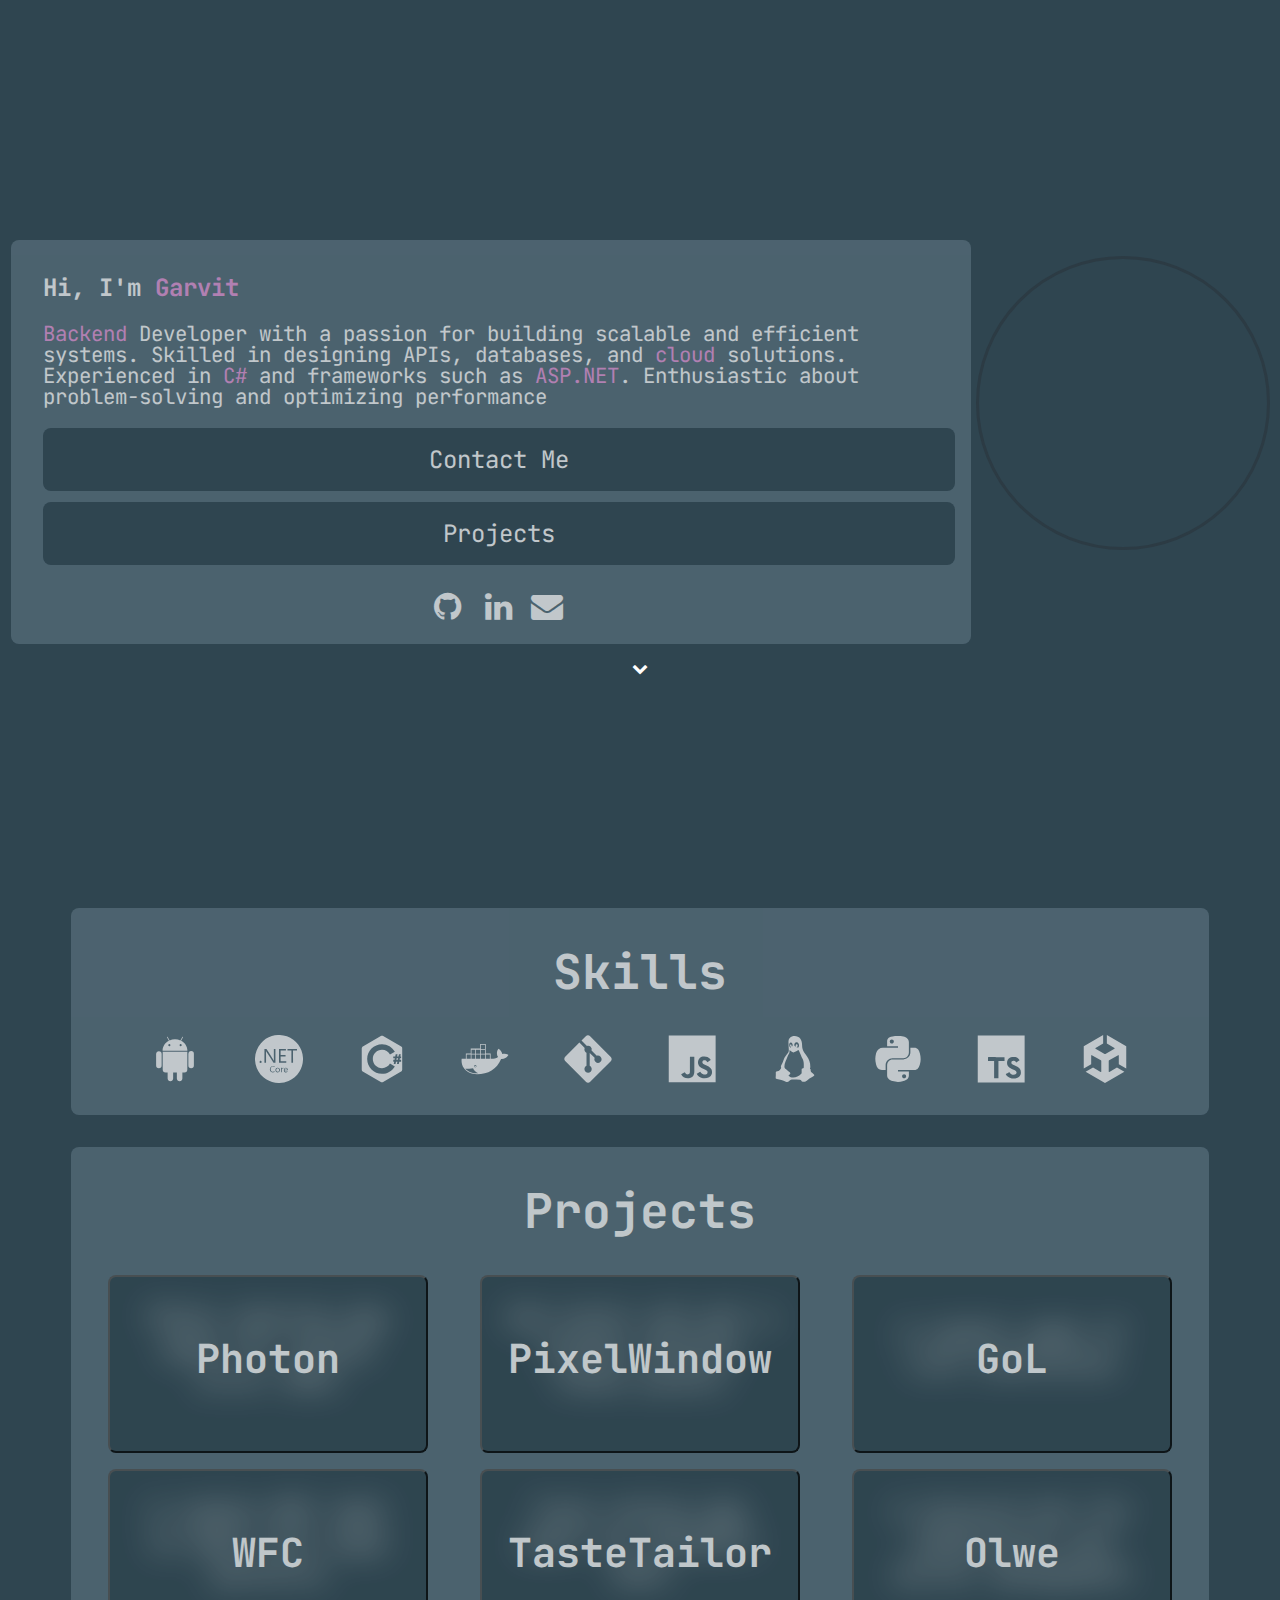
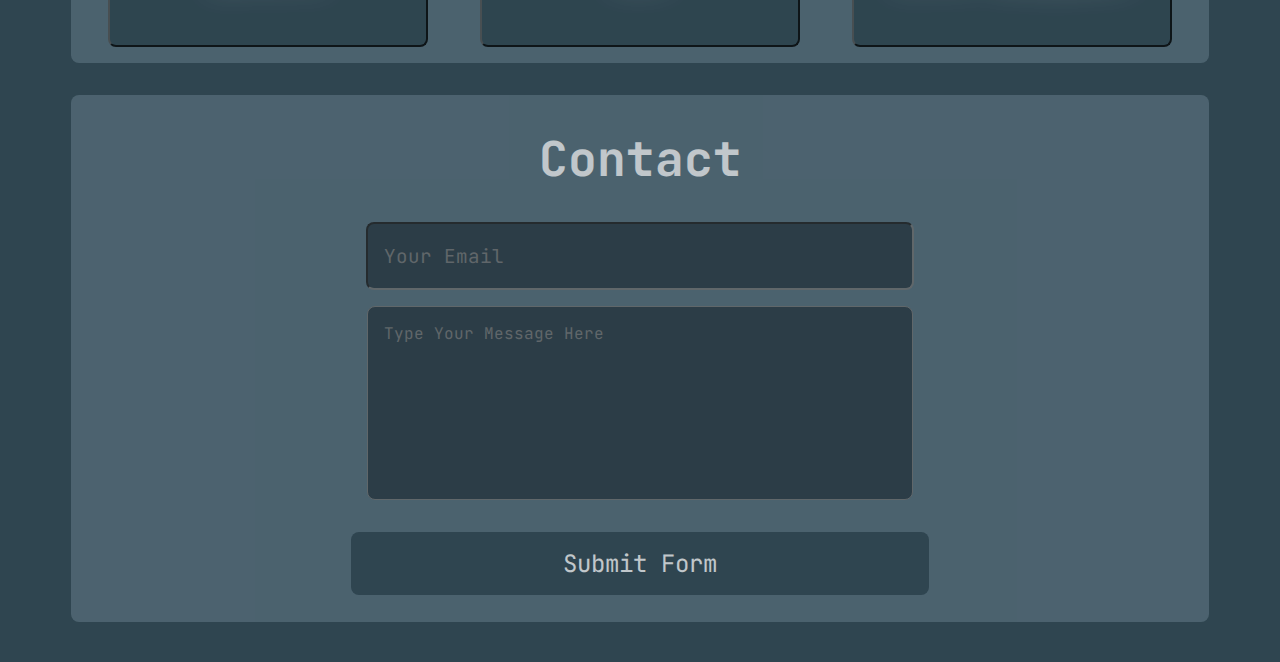
==== commit a1590d04: "added contact form" ====
--- a/index.html
+++ b/index.html
@@ -27,6 +27,7 @@
                     <div class="links">
                         <a class="github_icon fa fa-github" href="https://github.com/gqvz"></a>
                         <a class="fa fa-linkedin" href="https://www.linkedin.com/in/garvit-sharma-71357a207/"></a>
+                        <a class="fa fa-envelope" href="mailto://contact@garvit.tech"></a>
                     </div>
                 </div>
             </div>
@@ -144,10 +145,12 @@
         <div class="contact_section">
             <h1 class="contact_header">Contact</h1>
             <div class="contact_info">
-                <a class="email" href="mailto:contact@garvit.tech">
-                    <span class="fa fa-envelope"></span>
-                    contact@garvit.tech
-                </a>
+                <form class="contact_me_form" action="https://api.web3forms.com/submit" method="POST">
+                    <input style=""  type="hidden" name="access_key" value="f40050a2-ad97-4785-ba5a-2f348d21dcd3">
+                        <input class="email_field" type="email" name="email" required placeholder="Your Email">
+                        <textarea class="message_field" name="message" required placeholder="Type Your Message Here"></textarea>
+                    <button class="button submit_button" type="submit">Submit Form</button>
+                </form>
             </div>
         </div>
     </div>
--- a/style.css
+++ b/style.css
@@ -213,6 +213,40 @@
     margin-bottom: 1rem;
 }
 
+.message_field {
+    resize: none;
+    width: 40vw;
+    margin: 1rem;
+    height: 10rem;
+    border-radius: 0.5rem;
+    color: white;
+    font-size: 1rem;
+    background-color: #2c3b44;
+    padding: 1rem
+}
+
+.email_field {
+    width: 40vw;
+    border-radius: 0.5rem;
+    font-size: 1.2rem;
+    height: 2rem;
+    background-color: #2c3b44;
+    color: white;
+    padding: 1rem;
+}
+
+.contact_me_form {
+    display: flex;
+    flex-direction: column;
+    align-items: center;
+}
+
+.submit_button {
+    width: 40vw;
+    margin-bottom: 2rem;
+    margin-top: 1rem;
+    margin-right: 0;
+}
 
 @media only screen and (min-width: 1480px) {
     .down_arrow {
@@ -566,6 +600,30 @@
     .project_description {
         font-size: 1.5rem;
     }
+
+    .email_field {
+        width: 80%;
+    }
+
+    .message_field {
+        width: 80%;
+    }
+
+    .contact_me_form {
+        width: 100%;
+    }
+
+    .contact_section {
+        width: 100%;
+    }
+
+    .submit_button {
+        width: 20rem;
+    }
+
+    .contact_info {
+        width: 100%;
+    }
 }
 @media only screen and (min-width: 650px) and (max-width: 750px) {
     .down_arrow {
@@ -657,6 +715,31 @@
     .project_description {
         font-size: 1.5rem;
     }
+
+
+    .email_field {
+        width: 80%;
+    }
+
+    .message_field {
+        width: 80%;
+    }
+
+    .contact_me_form {
+        width: 100%;
+    }
+
+    .contact_section {
+        width: 100%;
+    }
+
+    .submit_button {
+        width: 20rem;
+    }
+
+    .contact_info {
+        width: 100%;
+    }
 }
 
 @media only screen and (min-width: 400px) and (max-width: 650px) {
@@ -749,6 +832,31 @@
     .project_description {
         font-size: 1.5rem;
     }
+
+
+    .email_field {
+        width: 80%;
+    }
+
+    .message_field {
+        width: 80%;
+    }
+
+    .contact_me_form {
+        width: 100%;
+    }
+
+    .contact_section {
+        width: 100%;
+    }
+
+    .submit_button {
+        width: 20rem;
+    }
+
+    .contact_info {
+        width: 100%;
+    }
 }
 
 @media only screen and (max-width: 400px) {
@@ -841,4 +949,29 @@
     .project_description {
         font-size: 1.5rem;
     }
+
+
+    .email_field {
+        width: 80%;
+    }
+
+    .message_field {
+        width: 80%;
+    }
+
+    .contact_me_form {
+        width: 100%;
+    }
+
+    .contact_section {
+        width: 100%;
+    }
+
+    .submit_button {
+        width: 20rem;
+    }
+
+    .contact_info {
+        width: 100%;
+    }
 }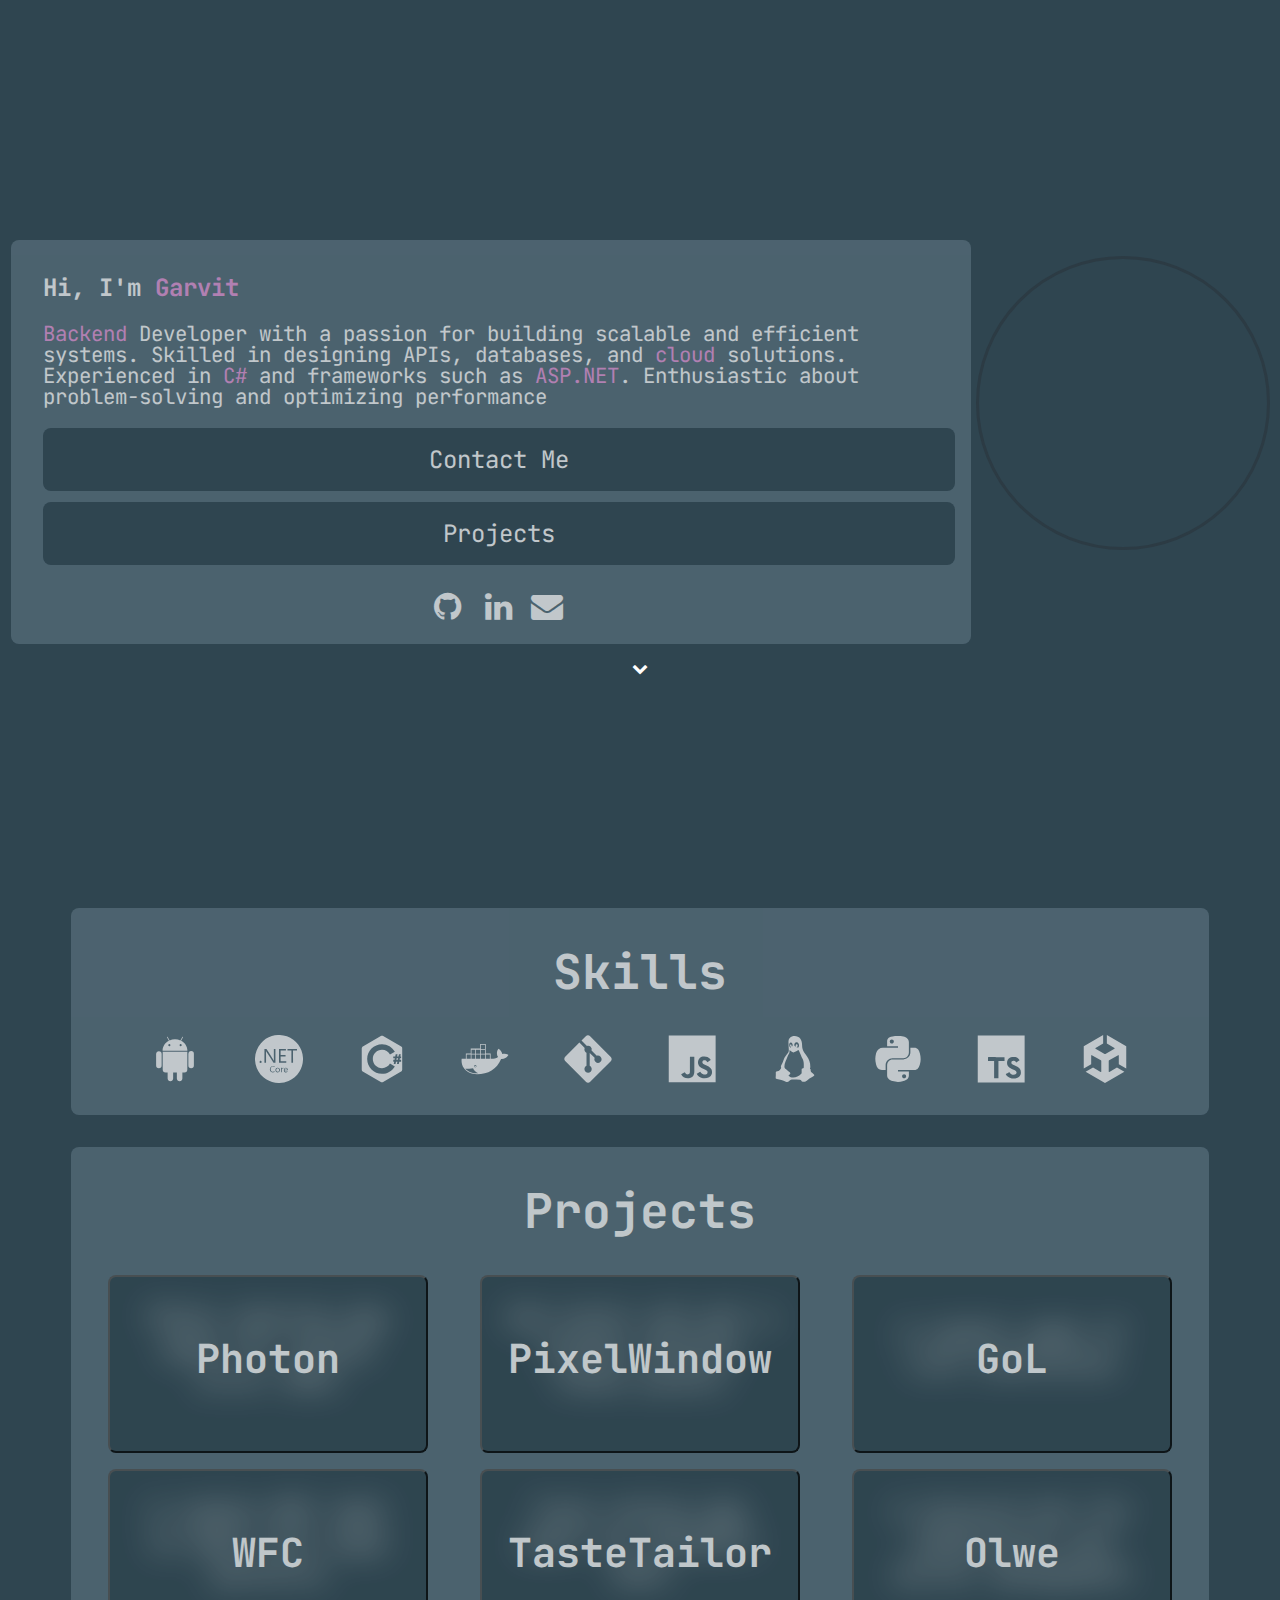
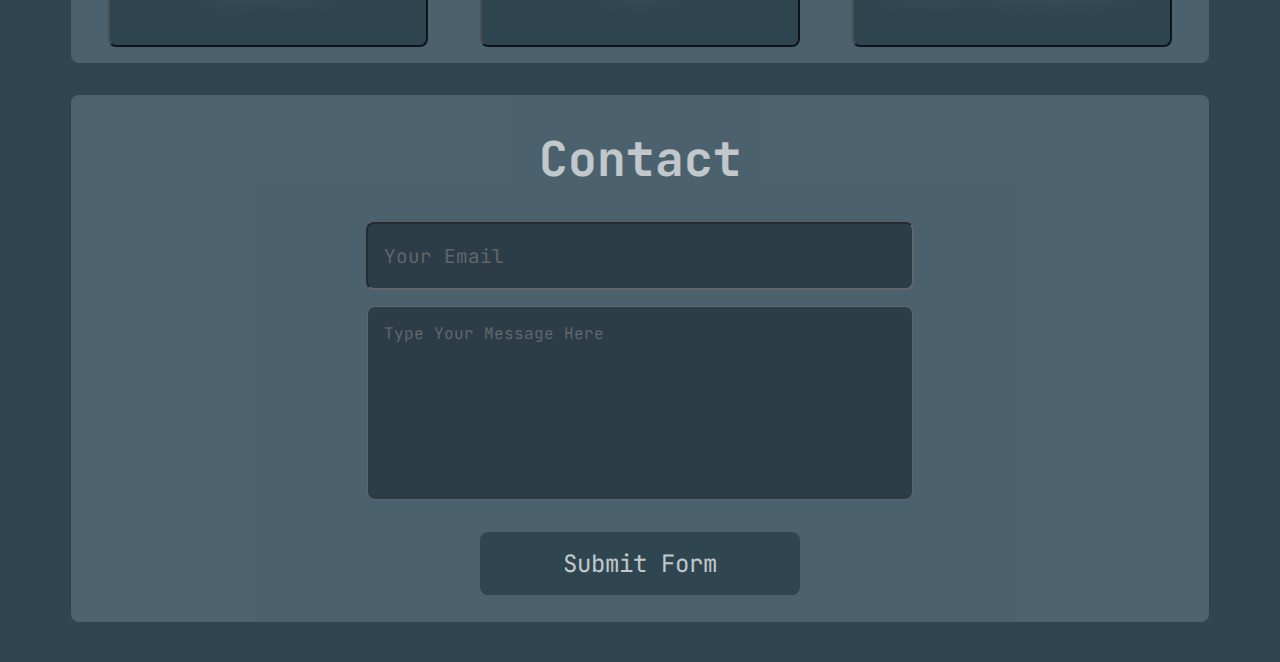
==== commit 6ac5686f: "fix mail + submit button width" ====
--- a/index.html
+++ b/index.html
@@ -27,7 +27,7 @@
                     <div class="links">
                         <a class="github_icon fa fa-github" href="https://github.com/gqvz"></a>
                         <a class="fa fa-linkedin" href="https://www.linkedin.com/in/garvit-sharma-71357a207/"></a>
-                        <a class="fa fa-envelope" href="mailto://contact@garvit.tech"></a>
+                        <a class="fa fa-envelope" href="mailto:contact@garvit.tech"></a>
                     </div>
                 </div>
             </div>
--- a/style.css
+++ b/style.css
@@ -242,7 +242,7 @@
 }
 
 .submit_button {
-    width: 40vw;
+    width: 20vw;
     margin-bottom: 2rem;
     margin-top: 1rem;
     margin-right: 0;
@@ -509,6 +509,10 @@
     .project_description {
         font-size: 1.5rem;
     }
+
+    .submit_button {
+        width: 20rem;
+    }
 }
 @media only screen and (min-width: 750px) and (max-width: 1130px) {
     .down_arrow {
